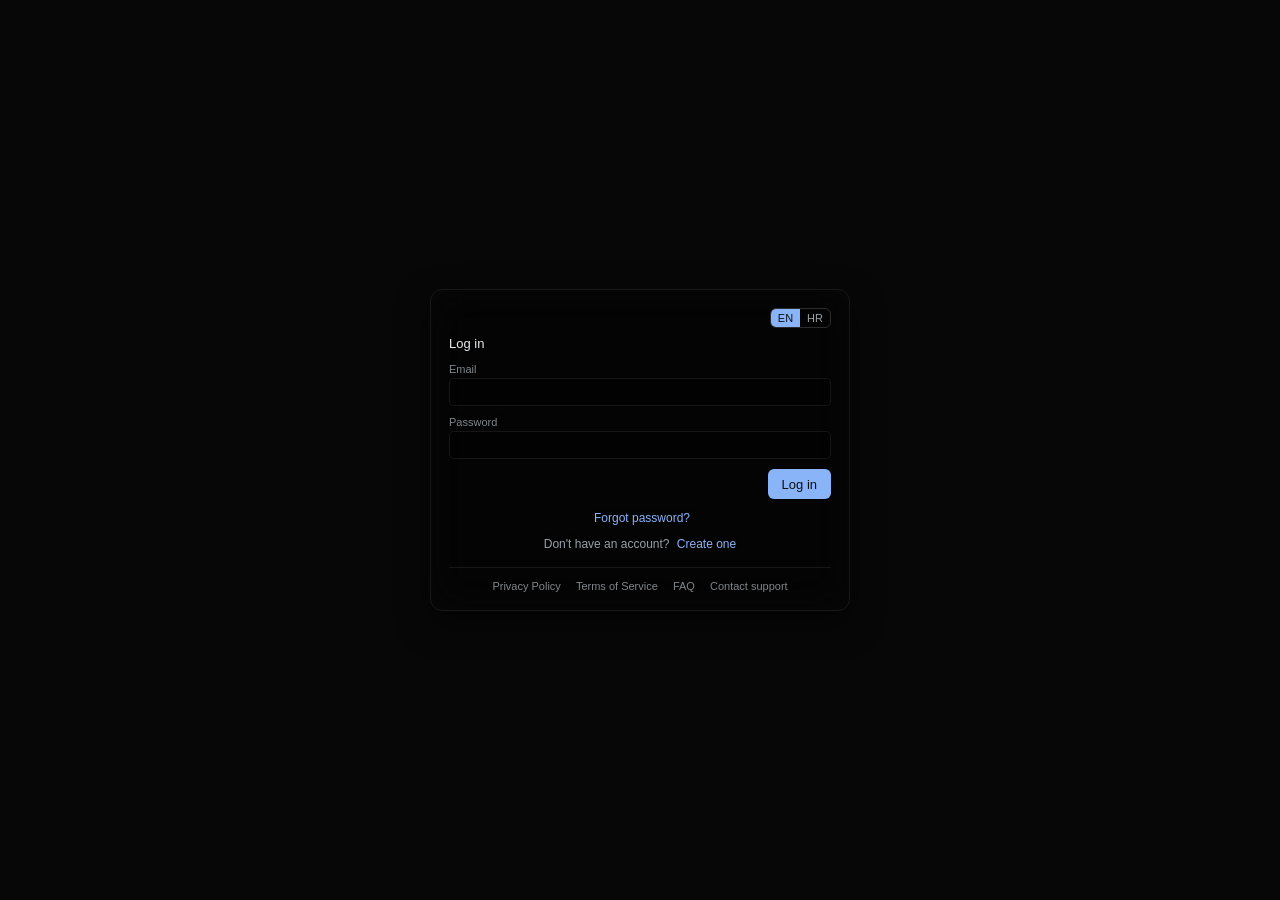
==== index.html @ 18c04871 "Client on the server-side task API: day-by-day list, action endpoints, time zones The list loads one" ====
<!DOCTYPE html>
<html>
<head>
<meta charset="utf-8">
<title>To-Do List</title>
<link rel="icon" href="favicon.ico" sizes="48x48">
<link rel="icon" href="favicon.svg" type="image/svg+xml">
<link rel="apple-touch-icon" href="apple-touch-icon.png">
<link rel="stylesheet" href="style.css">
</head>
<body>
  <!-- Referenced by .todo-context-menu/.user-menu-dropdown's backdrop-filter
       (style.css), chained with a small blur() there -- pure distortion here
       (feTurbulence + feDisplacementMap warps the backdrop like uneven
       glass) rather than uniformly smearing it, with just a touch of blur
       layered on top in CSS for a softer edge. -->
  <svg width="0" height="0" style="position: absolute">
    <filter id="glass-distort" x="-20%" y="-20%" width="140%" height="140%">
      <feTurbulence type="fractalNoise" baseFrequency="0.012 0.018" numOctaves="2" seed="4" result="noise" />
      <feDisplacementMap in="SourceGraphic" in2="noise" scale="12" xChannelSelector="R" yChannelSelector="G" />
    </filter>
  </svg>
  <!-- Firefox doesn't support an SVG filter (url(...)) as a backdrop-filter
       value at all -- it drops the whole backdrop-filter declaration as
       invalid, not just the url() part, which is why #glass-distort above
       silently does nothing in Firefox on .todo-context-menu/
       .user-menu-dropdown today (unnoticed there since their base tint is
       opaque enough on its own). .todo-item/.side-panel/.modal (style.css)
       can't rely on it at all -- each is fully transparent and needs the
       blur itself to hide scrolled-under content, not just an SVG
       distortion layered on an already-opaque tint -- so they use plain
       blur()/saturate()/brightness(), no url(), which both engines
       support. -->

  <div id="login-screen" class="modal-overlay hidden">
    <div class="modal login-modal">
      <div class="lang-toggle"><button type="button" data-lang="en">EN</button><button type="button" data-lang="hr">HR</button></div>
      <div class="modal-title" data-i18n="login.title">Log in</div>
      <div id="login-message" class="modal-message hidden"></div>
      <form id="login-form">
        <div class="modal-field">
          <label for="login-email" data-i18n="login.email">Email</label>
          <input id="login-email" class="modal-input" type="email" autocomplete="username">
        </div>
        <div class="modal-field">
          <label for="login-password" data-i18n="login.password">Password</label>
          <input id="login-password" class="modal-input" type="password" autocomplete="current-password">
        </div>
        <div class="modal-actions">
          <button type="submit" class="modal-ok" data-i18n="login.submit">Log in</button>
        </div>
        <div class="modal-link-row">
          <a href="#" id="forgot-password-link" class="modal-link" data-i18n="login.forgotLink">Forgot password?</a>
        </div>
        <div class="modal-link-row">
          <span data-i18n="login.noAccount">Don't have an account?</span>
          <a href="#" id="show-register-link" class="modal-link" data-i18n="login.registerLink">Create one</a>
        </div>
      </form>
      <div class="auth-legal-links">
        <a class="js-legal-link" href="privacy.html" target="_blank" rel="noopener" data-i18n="menu.privacyPolicy">Privacy Policy</a>
        <a class="js-legal-link" href="terms.html" target="_blank" rel="noopener" data-i18n="menu.termsOfService">Terms of Service</a>
        <a class="js-legal-link" href="faq.html" target="_blank" rel="noopener" data-i18n="menu.faq">FAQ</a>
        <a class="js-legal-link" href="support.html" target="_blank" rel="noopener" data-i18n="menu.support">Contact support</a>
      </div>
    </div>
  </div>

  <div id="register-screen" class="modal-overlay hidden">
    <div class="modal login-modal">
      <div class="lang-toggle"><button type="button" data-lang="en">EN</button><button type="button" data-lang="hr">HR</button></div>
      <div class="modal-title" data-i18n="register.title">Create account</div>
      <div id="register-message" class="modal-message hidden"></div>
      <form id="register-form">
        <div class="modal-field">
          <label for="register-email" data-i18n="login.email">Email</label>
          <input id="register-email" class="modal-input" type="email" autocomplete="username">
        </div>
        <div class="modal-field">
          <label for="register-password" data-i18n="login.password">Password</label>
          <input id="register-password" class="modal-input" type="password" autocomplete="new-password">
        </div>
        <div class="modal-field">
          <label for="register-password-confirm" data-i18n="register.confirmPassword">Confirm password</label>
          <input id="register-password-confirm" class="modal-input" type="password" autocomplete="new-password">
        </div>
        <div class="field-hint" data-i18n="register.passwordHint">At least 8 characters.</div>
        <div class="modal-actions">
          <button type="submit" class="modal-ok" data-i18n="register.submit">Create account</button>
        </div>
        <div class="modal-link-row">
          <span data-i18n="register.haveAccount">Already have an account?</span>
          <a href="#" id="show-login-link" class="modal-link" data-i18n="register.loginLink">Log in</a>
        </div>
      </form>
      <div class="auth-legal-links">
        <a class="js-legal-link" href="privacy.html" target="_blank" rel="noopener" data-i18n="menu.privacyPolicy">Privacy Policy</a>
        <a class="js-legal-link" href="terms.html" target="_blank" rel="noopener" data-i18n="menu.termsOfService">Terms of Service</a>
        <a class="js-legal-link" href="faq.html" target="_blank" rel="noopener" data-i18n="menu.faq">FAQ</a>
        <a class="js-legal-link" href="support.html" target="_blank" rel="noopener" data-i18n="menu.support">Contact support</a>
      </div>
      <div id="register-success" class="hidden">
        <div id="register-success-message" class="modal-message success"></div>
        <div class="modal-actions">
          <button type="button" id="register-success-back-btn" class="modal-ok" data-i18n="register.backToLogin">Back to log in</button>
        </div>
      </div>
    </div>
  </div>

  <main id="app-main" class="hidden">
    <div class="todo-column">
      <div class="app-header">
        <h1 id="app-title">To-Do List</h1>
        <div class="app-header-actions">
          <a id="app-header-subscribe-btn" class="app-header-subscribe-btn hidden" href="landing.html#pricing" data-i18n="subscribe.headerCta">Subscribe</a>
          <div class="user-menu">
            <button id="user-avatar-btn" class="user-avatar-btn" title="Account menu" data-i18n-title="avatar.accountMenu">
              <img id="user-avatar-img" class="user-avatar-img hidden" alt="">
              <span id="user-avatar-initials" class="user-avatar-initials"></span>
            </button>
            <div id="user-menu-dropdown" class="user-menu-dropdown hidden">
              <div id="user-menu-manage-tasks" class="menu-item" data-i18n="menu.manageTasks">Manage tasks&hellip;</div>
              <div id="user-menu-settings" class="menu-item" data-i18n="menu.settings">Settings&hellip;</div>
              <div class="menu-separator"></div>
              <a class="menu-item js-legal-link" href="privacy.html" target="_blank" rel="noopener" data-i18n="menu.privacyPolicy">Privacy Policy</a>
              <a class="menu-item js-legal-link" href="terms.html" target="_blank" rel="noopener" data-i18n="menu.termsOfService">Terms of Service</a>
              <a class="menu-item js-legal-link" href="faq.html" target="_blank" rel="noopener" data-i18n="menu.faq">FAQ</a>
              <a class="menu-item js-legal-link" href="support.html" target="_blank" rel="noopener" data-i18n="menu.support">Contact support</a>
              <div class="menu-separator"></div>
              <div id="user-menu-logout" class="menu-item" title="Log out (for testing the login screen)" data-i18n="menu.logout" data-i18n-title="menu.logoutTitle">Log out</div>
            </div>
          </div>
        </div>
      </div>

      <!-- Shown only while a task save has failed and is being retried --
           see saveTasks/renderSaveStatus in app.js. -->
      <div id="site-status-banner" class="save-status-banner site-status hidden" role="status">
        <span id="site-status-message" class="save-status-message"></span>
        <button id="site-status-reload" class="menu-btn-small hidden" data-i18n="siteStatus.reload">Reload</button>
      </div>
      <div id="save-status-banner" class="save-status-banner hidden" role="alert">
        <span id="save-status-message" class="save-status-message"></span>
        <button id="save-status-retry" class="menu-btn-small" data-i18n="saveStatus.retryNow">Retry now</button>
      </div>

      <div id="todo-section" class="todo-section hidden">
        <div class="todo-toolbar">
          <div id="todo-month-nav" class="todo-month-nav">
            <button type="button" id="todo-month-prev" class="todo-month-nav-btn" title="Previous month" data-i18n-title="month.prev"></button>
            <span id="todo-month-label" class="todo-month-label"></span>
            <button type="button" id="todo-month-next" class="todo-month-nav-btn" title="Next month" data-i18n-title="month.next"></button>
          </div>
          <div id="todo-view-toggle" class="todo-view-toggle">
            <div class="todo-view-toggle-thumb"></div>
            <button type="button" class="todo-view-toggle-opt" data-mode="pending" title="Pending &amp; overdue tasks this month" data-i18n-title="view.pending"></button>
            <button type="button" class="todo-view-toggle-opt" data-mode="next-recurrence" title="Next recurrence of every task" data-i18n-title="view.next"></button>
            <button type="button" class="todo-view-toggle-opt" data-mode="all" title="All tasks this month" data-i18n-title="view.all"></button>
          </div>
          <!-- Narrow screens only (see style.css) -- the side panel isn't
               shown by default there, so this is the only way to reach
               today's agenda without first selecting a task. -->
          <button type="button" id="agenda-toggle-btn" class="agenda-toggle-btn" title="Today's agenda" data-i18n-title="sidePanel.agendaHeading">
            <svg viewBox="0 0 24 24" width="14" height="14"><circle cx="12" cy="12" r="9" fill="none" stroke="currentColor" stroke-width="2"/><path d="M12 7v5l3.5 2" fill="none" stroke="currentColor" stroke-width="2" stroke-linecap="round"/></svg>
          </button>
        </div>
        <div id="todo-viewport">
          <div id="todo-list"></div>
        </div>
      </div>
    </div>

    <div class="side-panel">
      <div id="side-panel-empty" class="side-panel-empty">
        <!-- Narrow screens only (see style.css) -- opening the agenda there
             is an explicit action (agenda-toggle-btn above), so closing it
             needs to be one too, rather than relying on deselecting a task
             that was never selected to begin with. -->
        <button type="button" id="agenda-close-btn" class="modal-close-btn agenda-close-btn" title="Close" data-i18n-title="common.close">
          <svg viewBox="0 0 24 24" width="14" height="14"><path fill="currentColor" d="M5 5l14 14M19 5L5 19" stroke="currentColor" stroke-width="2" stroke-linecap="round"/></svg>
        </button>
        <div class="side-panel-section-heading" data-i18n="sidePanel.agendaHeading">Today's agenda</div>
        <div id="agenda-all-day" class="agenda-all-day"></div>
        <div id="agenda-empty" class="todo-manage-empty hidden" data-i18n="sidePanel.agendaEmpty">No tasks today.</div>
        <div id="agenda-timeline-wrap" class="agenda-timeline-wrap">
          <div id="agenda-timeline" class="agenda-timeline">
            <div id="agenda-tracks" class="agenda-tracks"></div>
          </div>
        </div>
      </div>
      <div id="side-panel-content" class="side-panel-content hidden">
        <div class="side-panel-header">
          <div class="side-panel-header-actions">
            <div id="side-panel-scope-toggle" class="side-panel-scope-toggle">
              <div class="side-panel-scope-toggle-thumb"></div>
              <button type="button" class="side-panel-scope-opt" data-scope="occurrence" title="Just this occurrence" data-i18n="sidePanel.occurrence" data-i18n-title="sidePanel.occurrenceTitle">Occurrence</button>
              <button type="button" class="side-panel-scope-opt" data-scope="task" title="This task, every occurrence" data-i18n="sidePanel.task" data-i18n-title="sidePanel.taskTitle">Task</button>
              <button type="button" class="side-panel-scope-opt" data-scope="series" title="Every task in this series" data-i18n="sidePanel.series" data-i18n-title="sidePanel.seriesTitle">Series</button>
            </div>
            <button id="side-panel-edit-toggle-btn" class="menu-btn-small"></button>
          </div>
          <!-- Deselects the task, bringing the agenda back (and, on narrow
               screens, closing the full-screen drawer this panel is there). -->
          <button type="button" id="side-panel-close-btn" class="side-panel-close-btn" title="Close" data-i18n-title="common.close">
            <svg viewBox="0 0 24 24" width="14" height="14"><path fill="currentColor" d="M5 5l14 14M19 5L5 19" stroke="currentColor" stroke-width="2" stroke-linecap="round"/></svg>
          </button>
        </div>
        <div id="side-panel-title" class="side-panel-title hidden"></div>
        <div id="side-panel-task-summaries" class="side-panel-task-summaries"></div>
        <div id="side-panel-occurrence-actions" class="side-panel-occurrence-actions hidden"></div>
        <textarea id="side-panel-comment-input" class="modal-input side-panel-comment-input" placeholder="Add a note about this task&hellip;" data-i18n-placeholder="sidePanel.commentPlaceholder"></textarea>
        <button id="side-panel-comment-add" class="menu-btn-small">Add note</button>
        <div class="side-panel-section-heading" data-i18n="sidePanel.notes">Notes</div>
        <div id="side-panel-comments" class="side-panel-comments"></div>
        <div class="side-panel-section-heading" data-i18n="sidePanel.activity">Activity</div>
        <div id="side-panel-log" class="side-panel-log"></div>
      </div>
    </div>
  </main>

  <div id="modal-overlay" class="modal-overlay hidden">
    <div class="modal">
      <div class="modal-title"></div>
      <div class="modal-fields"></div>
      <div class="modal-actions">
        <button class="modal-cancel">Cancel</button>
        <button class="modal-ok">OK</button>
      </div>
    </div>
  </div>

  <!-- window.alert()'s replacement, the same way #modal-overlay above
       already replaces window.prompt() -- a one-button, message-only modal
       for a notice the user just needs to acknowledge, not answer (see
       showInfoModal in app.js). No Cancel/close-X escape hatch beyond OK
       itself, same as a real alert() -- there's nothing to cancel out of. -->
  <div id="info-overlay" class="modal-overlay hidden">
    <div class="modal info-modal">
      <div id="info-modal-message" class="modal-message"></div>
      <div class="modal-actions">
        <button id="info-modal-ok" class="modal-ok" data-i18n="common.ok">OK</button>
      </div>
    </div>
  </div>

  <div id="import-progress-overlay" class="modal-overlay hidden">
    <div class="modal info-modal">
      <div class="modal-title" data-i18n="data.importTitle">Importing data</div>
      <div id="import-progress-message" class="modal-message"></div>
      <div class="import-progress-track"><div id="import-progress-bar" class="import-progress-bar"></div></div>
      <div class="modal-actions">
        <button id="import-progress-cancel" class="modal-cancel" data-i18n="common.cancel">Cancel</button>
      </div>
    </div>
  </div>

  <div id="todo-manage-overlay" class="modal-overlay hidden">
    <div class="modal todo-manage-modal">
      <button id="todo-manage-close" class="modal-close-btn" title="Close" data-i18n-title="common.close">
        <svg viewBox="0 0 24 24" width="14" height="14"><path fill="currentColor" d="M5 5l14 14M19 5L5 19" stroke="currentColor" stroke-width="2" stroke-linecap="round"/></svg>
      </button>
      <div class="modal-title" data-i18n="manage.title">To-do list</div>
      <div class="todo-manage-panes">
        <div class="todo-manage-left">
          <div id="todo-manage-months"></div>
          <div class="todo-manage-left-actions">
            <button id="todo-add-btn" class="menu-btn-small" data-i18n="todo.addTask">+ Add task</button>
            <button id="todo-all-stats-btn" class="menu-btn-small" data-i18n="manage.allStats">Stats (all tasks)</button>
          </div>
        </div>
        <div class="todo-manage-right">
          <div id="series-edit-empty" class="todo-manage-empty" data-i18n="manage.selectSeries">Select a series on the left to edit it.</div>
          <div id="series-edit-panel" class="hidden">
            <div class="series-edit-name-row">
              <input id="series-edit-name-input" class="modal-input" type="text" placeholder="Series name" data-i18n-placeholder="manage.seriesNamePlaceholder">
              <button id="series-edit-save-btn" class="menu-btn-small" data-i18n="common.save">Save</button>
              <span id="series-edit-save-confirm" class="series-edit-save-confirm" data-i18n="manage.saved">Saved</span>
            </div>
            <div id="series-edit-list"></div>
            <div class="series-edit-actions">
              <button id="series-edit-add-new-btn" class="menu-btn-small" data-i18n="manage.addNewTask">+ Add new task</button>
              <button id="series-stats-btn" class="menu-btn-small" data-i18n="manage.seriesStats">Series stats</button>
            </div>
          </div>
        </div>
      </div>
    </div>
  </div>

  <div id="task-stats-overlay" class="modal-overlay hidden">
    <div class="modal task-stats-modal">
      <button id="task-stats-close" class="modal-close-btn" title="Close" data-i18n-title="common.close">
        <svg viewBox="0 0 24 24" width="14" height="14"><path fill="currentColor" d="M5 5l14 14M19 5L5 19" stroke="currentColor" stroke-width="2" stroke-linecap="round"/></svg>
      </button>
      <div class="modal-title" id="task-stats-title"></div>
      <div id="task-stats-body"></div>
    </div>
  </div>

  <!-- Month-grid date picker -- see showDatePickerModal in app.js. -->
  <div id="date-picker-overlay" class="modal-overlay hidden">
    <div class="modal date-picker-modal">
      <div class="modal-title" id="date-picker-title"></div>
      <div id="date-picker-hint" class="date-picker-hint"></div>
      <div class="date-picker-nav">
        <button id="date-picker-prev" class="date-picker-nav-btn" title="Previous month" data-i18n-title="datePicker.prevMonth">&#8249;</button>
        <span id="date-picker-month" class="date-picker-month"></span>
        <button id="date-picker-next" class="date-picker-nav-btn" title="Next month" data-i18n-title="datePicker.nextMonth">&#8250;</button>
      </div>
      <div id="date-picker-grid" class="date-picker-grid"></div>
      <div id="date-picker-summary" class="date-picker-summary"></div>
      <div class="modal-actions">
        <button id="date-picker-cancel" class="modal-cancel" data-i18n="common.cancel">Cancel</button>
        <button id="date-picker-ok" class="modal-ok" data-i18n="common.ok">OK</button>
      </div>
    </div>
  </div>

  <div id="settings-overlay" class="modal-overlay hidden">
    <div class="modal settings-modal">
      <button id="settings-close" class="modal-close-btn" title="Close" data-i18n-title="common.close">
        <svg viewBox="0 0 24 24" width="14" height="14"><path fill="currentColor" d="M5 5l14 14M19 5L5 19" stroke="currentColor" stroke-width="2" stroke-linecap="round"/></svg>
      </button>
      <div class="modal-title" data-i18n="settings.title">Settings</div>
      <div class="modal-field">
        <label for="settings-nickname-input" data-i18n="settings.nickname">Nickname</label>
        <input id="settings-nickname-input" class="modal-input" type="text" placeholder="e.g. Nikola" data-i18n-placeholder="settings.nicknamePlaceholder">
      </div>
      <!-- Toggles apply (and save) immediately, unlike the fields that wait
           for Save -- see initSettingsToggle in app.js. -->
      <div class="modal-field">
        <label data-i18n="settings.timeFormat">Time format</label>
        <div id="settings-time-format-toggle" class="settings-toggle">
          <button type="button" data-value="24" data-i18n="settings.timeFormat24">24-hour (e.g. 18:00)</button>
          <button type="button" data-value="12" data-i18n="settings.timeFormat12">12-hour (e.g. 6:00 PM)</button>
        </div>
      </div>
      <div class="modal-field">
        <label data-i18n="settings.weekStart">First day of the week</label>
        <div id="settings-week-start-toggle" class="settings-toggle">
          <button type="button" data-value="1" data-i18n="settings.weekStartMonday">Monday</button>
          <button type="button" data-value="0" data-i18n="settings.weekStartSunday">Sunday</button>
        </div>
      </div>
      <div class="modal-field">
        <label for="settings-language-select" data-i18n="settings.language">Language</label>
        <select id="settings-language-select" class="modal-input">
          <option value="en" data-i18n="settings.languageEnglish">English</option>
          <option value="hr" data-i18n="settings.languageCroatian">Hrvatski (Croatian)</option>
        </select>
      </div>
      <div class="modal-field">
        <label data-i18n="settings.theme">Theme</label>
        <div id="settings-theme-toggle" class="settings-toggle">
          <button type="button" data-value="dark" data-i18n="settings.themeDark">Dark</button>
          <button type="button" data-value="light" data-i18n="settings.themeLight">Light</button>
        </div>
      </div>
      <div class="modal-field">
        <label data-i18n="settings.avatar">Avatar</label>
        <div class="settings-avatar-row">
          <div class="user-avatar-btn settings-avatar-preview">
            <img id="settings-avatar-preview-img" class="user-avatar-img hidden" alt="">
            <span id="settings-avatar-preview-initials" class="user-avatar-initials"></span>
          </div>
          <button id="settings-avatar-upload-btn" type="button" class="menu-btn-small" data-i18n="settings.uploadImage">Upload image&hellip;</button>
          <button id="settings-avatar-remove-btn" type="button" class="menu-btn-small" data-i18n="common.remove">Remove</button>
          <input id="settings-avatar-file-input" type="file" accept="image/*" class="hidden">
        </div>
      </div>
      <div class="modal-field">
        <label data-i18n="settings.background">Background</label>
        <div class="settings-avatar-row">
          <div id="settings-background-preview" class="settings-background-preview"></div>
          <button id="settings-change-background-btn" type="button" class="menu-btn-small" data-i18n="settings.changeBackground">Change background&hellip;</button>
          <button id="settings-remove-background-btn" type="button" class="menu-btn-small" data-i18n="common.remove">Remove</button>
        </div>
      </div>
      <div class="modal-field">
        <label data-i18n="settings.subscription">Subscription</label>
        <div class="settings-subscription-row">
          <span id="settings-subscription-status"></span>
          <button id="settings-subscribe-btn" type="button" class="menu-btn-small" data-i18n="subscribe.cta">Start free trial&hellip;</button>
          <button id="settings-manage-billing-btn" type="button" class="menu-btn-small hidden" data-i18n="settings.manageBilling">Manage billing&hellip;</button>
          <button id="settings-cancel-subscription-btn" type="button" class="menu-btn-small hidden" data-i18n="settings.cancelSubscription">Cancel subscription</button>
          <button id="settings-resume-subscription-btn" type="button" class="menu-btn-small hidden" data-i18n="settings.resumeSubscription">Resume subscription</button>
        </div>
        <div id="settings-scheduled-deletion-notice" class="settings-scheduled-deletion-notice hidden">
          <span data-i18n="settings.scheduledDeletionNotice">This account will be deleted upon subscription expiration.</span>
          <button id="settings-cancel-scheduled-deletion-btn" type="button" class="menu-btn-small" data-i18n="settings.cancelScheduledDeletion">Cancel scheduled deletion</button>
        </div>
      </div>
      <div class="modal-field">
        <label data-i18n="settings.email">Login email</label>
        <div class="settings-avatar-row">
          <span id="settings-email" class="settings-email"></span>
          <button id="settings-change-email-btn" type="button" class="menu-btn-small" data-i18n="settings.changeEmail">Change email&hellip;</button>
        </div>
        <div id="settings-pending-email" class="field-hint hidden"></div>
      </div>
      <div class="modal-field">
        <label data-i18n="settings.password">Password</label>
        <div class="settings-avatar-row">
          <button id="settings-change-password-btn" type="button" class="menu-btn-small" data-i18n="settings.changePassword">Change password&hellip;</button>
        </div>
      </div>
      <div class="modal-field">
        <label data-i18n="settings.data">Data</label>
        <div class="settings-avatar-row">
          <button id="settings-download-data-btn" type="button" class="menu-btn-small" data-i18n="settings.downloadData">Download my data&hellip;</button>
          <button id="settings-import-data-btn" type="button" class="menu-btn-small" data-i18n="settings.importData">Import data&hellip;</button>
          <input id="settings-import-data-file-input" type="file" accept="application/json" class="hidden">
        </div>
      </div>
      <div class="modal-field settings-danger-zone">
        <label data-i18n="settings.dangerZone">Danger zone</label>
        <button id="settings-delete-account-btn" type="button" class="menu-btn-small menu-btn-danger" data-i18n="settings.deleteAccount">Delete account&hellip;</button>
      </div>
      <div class="modal-actions">
        <button id="settings-cancel" class="modal-cancel" data-i18n="common.cancel">Cancel</button>
        <button id="settings-save" class="modal-ok" data-i18n="common.save">Save</button>
      </div>
    </div>
  </div>

  <!-- Its own modal, on top of Settings, rather than inline fields there --
       matching #background-overlay below: needs its own validation/error
       state (wrong current password, mismatch, too short) independent of
       whatever else is staged in the Settings form, and unlike every other
       Settings field this doesn't save as part of Settings' own "Save"
       (see settingsChangePasswordBtn/changePasswordFormEl in app.js). -->
  <div id="change-password-overlay" class="modal-overlay hidden">
    <div class="modal change-password-modal">
      <button id="change-password-close" class="modal-close-btn" title="Close" data-i18n-title="common.close">
        <svg viewBox="0 0 24 24" width="14" height="14"><path fill="currentColor" d="M5 5l14 14M19 5L5 19" stroke="currentColor" stroke-width="2" stroke-linecap="round"/></svg>
      </button>
      <div class="modal-title" data-i18n="changePassword.title">Change password</div>
      <div id="change-password-message" class="modal-message hidden"></div>
      <form id="change-password-form">
        <div class="modal-field">
          <label for="change-password-current" data-i18n="changePassword.current">Current password</label>
          <input id="change-password-current" class="modal-input" type="password" autocomplete="current-password">
        </div>
        <div class="modal-field">
          <label for="change-password-new" data-i18n="changePassword.new">New password</label>
          <input id="change-password-new" class="modal-input" type="password" autocomplete="new-password">
        </div>
        <div class="modal-field">
          <label for="change-password-confirm" data-i18n="changePassword.confirm">Confirm new password</label>
          <input id="change-password-confirm" class="modal-input" type="password" autocomplete="new-password">
        </div>
        <div class="field-hint" data-i18n="register.passwordHint">At least 8 characters.</div>
        <div class="modal-actions">
          <button type="button" id="change-password-cancel" class="modal-cancel" data-i18n="common.cancel">Cancel</button>
          <button type="submit" class="modal-ok" data-i18n="changePassword.submit">Change password</button>
        </div>
      </form>
    </div>
  </div>

  <div id="delete-account-overlay" class="modal-overlay hidden">
    <div class="modal delete-account-modal">
      <button id="delete-account-close" class="modal-close-btn" title="Close" data-i18n-title="common.close">
        <svg viewBox="0 0 24 24" width="14" height="14"><path fill="currentColor" d="M5 5l14 14M19 5L5 19" stroke="currentColor" stroke-width="2" stroke-linecap="round"/></svg>
      </button>
      <div class="modal-title" data-i18n="deleteAccount.title">Delete account</div>
      <div class="modal-message error" data-i18n="deleteAccount.warning">This permanently deletes your account and every task, note, and setting tied to it -- immediately, with no way to undo it.</div>
      <div id="delete-account-subscriber-notice" class="modal-message error hidden" data-i18n="deleteAccount.subscriberNotice">You have an active Pro subscription. Deleting immediately forfeits the rest of your paid period with no refund, and cuts off access right away. You can instead schedule deletion for when your subscription ends -- it'll be cancelled now, but you'll keep full access until then.</div>
      <button id="delete-account-download-btn" type="button" class="menu-btn-small" data-i18n="settings.downloadData">Download my data&hellip;</button>
      <div class="modal-actions">
        <button id="delete-account-cancel" class="modal-cancel" data-i18n="common.cancel">Cancel</button>
        <button id="delete-account-schedule" class="modal-secondary hidden"></button>
        <button id="delete-account-confirm" class="modal-delete confirm" data-i18n="deleteAccount.confirm">Delete my account permanently</button>
      </div>
    </div>
  </div>

  <div id="subscribe-overlay" class="modal-overlay hidden">
    <div class="modal subscribe-modal">
      <button id="subscribe-close" class="modal-close-btn" title="Close" data-i18n-title="common.close">
        <svg viewBox="0 0 24 24" width="14" height="14"><path fill="currentColor" d="M5 5l14 14M19 5L5 19" stroke="currentColor" stroke-width="2" stroke-linecap="round"/></svg>
      </button>
      <div class="modal-title" data-i18n="subscribe.title">Upgrade to A-To-Do Pro</div>
      <div id="subscribe-reason" class="modal-message subscribe-reason"></div>
      <ul class="subscribe-benefits">
        <li data-i18n="subscribe.benefitTasks">Unlimited tasks, recurring or not</li>
        <li data-i18n="subscribe.benefitNotes">Unlimited notes on every task</li>
        <li data-i18n="subscribe.benefitAds">No more subscription reminders cluttering your list</li>
      </ul>
      <div id="subscribe-price-hint" class="field-hint" data-i18n-html="subscribe.priceHint"></div>
      <div class="modal-actions">
        <button id="subscribe-cancel" class="modal-cancel" data-i18n="subscribe.maybeLater">Maybe later</button>
        <button id="subscribe-start-trial" class="modal-ok" data-i18n="subscribe.cta">Start free trial&hellip;</button>
      </div>
    </div>
  </div>

  <div id="background-overlay" class="modal-overlay hidden">
    <div class="modal background-modal">
      <button id="background-close" class="modal-close-btn" title="Close" data-i18n-title="common.close">
        <svg viewBox="0 0 24 24" width="14" height="14"><path fill="currentColor" d="M5 5l14 14M19 5L5 19" stroke="currentColor" stroke-width="2" stroke-linecap="round"/></svg>
      </button>
      <div class="modal-title" data-i18n="background.title">Change background</div>

      <div id="background-key-setup" class="modal-field hidden">
        <label for="background-key-input" data-i18n="background.accessKeyLabel">Unsplash Access Key</label>
        <input id="background-key-input" class="modal-input" type="text" placeholder="Paste your Unsplash API Access Key" data-i18n-placeholder="background.accessKeyPlaceholder">
        <div class="field-hint" data-i18n-html="background.hint">
          Backgrounds are pulled from <a href="https://unsplash.com/developers" target="_blank" rel="noopener">Unsplash's free developer API</a>.
          Create a free app there and paste its Access Key here &mdash; it's saved only on this device, separately from your task data.
        </div>
        <div class="modal-actions">
          <button id="background-key-save-btn" type="button" class="modal-ok" data-i18n="background.saveKey">Save key</button>
        </div>
      </div>

      <div id="background-browser" class="hidden">
        <div class="background-search-row">
          <input id="background-search-input" class="modal-input" type="text" placeholder="Search Unsplash, e.g. mountains, minimal, ocean" data-i18n-placeholder="background.searchPlaceholder">
          <button id="background-search-btn" type="button" class="menu-btn-small" data-i18n="background.search">Search</button>
        </div>
        <div id="background-picker-status" class="field-hint"></div>
        <div id="background-picker-grid" class="background-picker-grid"></div>
      </div>
    </div>
  </div>

  <div id="background-credit" class="background-credit hidden">
    <span data-i18n="background.creditBy">Photo by</span> <a id="background-credit-photographer" target="_blank" rel="noopener"></a>
    <span data-i18n="background.creditOn">on</span>
    <a id="background-credit-unsplash" href="https://unsplash.com/?utm_source=advanced-todo&amp;utm_medium=referral" target="_blank" rel="noopener" data-i18n="background.creditUnsplashName">Unsplash</a>
  </div>

  <!-- Optional and gitignored -- see config.example.js. Sets window.APP_CONFIG
       (currently just an app-wide Unsplash Access Key); app.js falls back
       gracefully if this 404s, so it's fine to open index.html directly
       without ever creating one. -->
  <script src="config.js"></script>
  <script src="version.js"></script>
  <script src="sharedInputBehavior.js"></script>
  <script src="dates.js"></script>
  <script src="auth.js"></script>
  <script src="anchor-prices.js"></script>
  <script src="app.js"></script>
</body>
</html>
---- style.css ----
* { box-sizing: border-box; }
/* Theme system -- dark (default) and light, each with two further looks
   depending on whether Settings' background photo (app.js's applyBackground,
   toggling body.has-background) is set: see the .todo-item state-matrix
   blocks near the end of this file for how that second axis is handled
   (background-color vs backdrop-filter brightness). This :root block only
   covers the foundational colors reused across many unrelated selectors
   (text/borders/accent/glass-menu tones) -- the values were previously
   scattered as identical literal hex/rgba() strings dozens of times each;
   collecting them here means overriding one block is enough for every
   consumer instead of duplicating the whole file. Box-shadow darkening
   (elevation, not text/glass legibility) is deliberately left as literal
   black rgba() everywhere -- a dark shadow under a card reads correctly on
   either a dark or a light page, so it doesn't need a themed variable. */
:root {
  --page-bg: #131314;
  --text-primary: #e8eaed;
  --text-heading: #fff;
  --text-label: #9aa0a6;
  --text-muted: #80868b;
  --accent: #8ab4f8;
  --accent-hover: #aecbfa;
  --accent-on: #0b0f14; /* text/icon color drawn on top of an --accent fill */
  --danger: #f28b82;
  --success: #81c995;
  --passive: #bcaaa4;
  --border-hairline: rgba(255, 255, 255, 0.08);
  --hover-tint: rgba(255, 255, 255, 0.06);
  --scrollbar-thumb: rgba(255, 255, 255, 0.18);
  --scrollbar-thumb-hover: rgba(255, 255, 255, 0.32);
  --glass-menu-bg: rgba(32, 33, 36, 0.7); /* .user-menu-dropdown/.todo-context-menu's opaque-ish glass base */
  --glass-pill-bg: rgba(24, 26, 28, 0.9); /* small opaque pill buttons (view toggle, month nav, ...) */
  --solid-surface: #202124; /* a fully opaque surface color, for native UI (e.g. <option>) that can't use this app's translucent rgba() surfaces */
  --input-bg: rgba(0, 0, 0, 0.35); /* a recessed field against the modal's own glass -- dark theme darkens further, light theme (below) lightens instead */
  /* Keeps text legible over an arbitrary photo background regardless of
     theme -- dark theme's near-white text gets a dark halo, light theme's
     near-black text gets a light one instead. See .todo-item-text and every
     other selector that reuses this same comment. */
  --glass-text-shadow: 2px -2px 3px black;
  color-scheme: dark;
}
:root[data-theme="light"] {
  --page-bg: #f1f3f4;
  --text-primary: #202124;
  --text-heading: #202124;
  --text-label: #5f6368;
  --text-muted: #70757a;
  --accent: #1a73e8;
  --accent-hover: #4285f4;
  --accent-on: #fff;
  --danger: #d93025;
  --success: #188038;
  --passive: #8d6e63; /* the dark theme's taupe (#bcaaa4) is too light to read against a light page */
  --border-hairline: rgba(0, 0, 0, 0.12);
  --hover-tint: rgba(0, 0, 0, 0.05);
  --scrollbar-thumb: rgba(0, 0, 0, 0.18);
  --scrollbar-thumb-hover: rgba(0, 0, 0, 0.32);
  --glass-menu-bg: rgba(255, 255, 255, 0.75);
  --glass-pill-bg: rgba(255, 255, 255, 0.9);
  --glass-text-shadow: 2px -2px 3px rgba(255, 255, 255, 0.9);
  --solid-surface: #fff;
  --input-bg: rgba(255, 255, 255, 0.6);
  color-scheme: light;
}
/* !important is deliberate here: this is a plain "unconditionally hide"
   utility applied alongside plenty of other classes that set their own
   `display` (.modal-overlay, .side-panel-content, ...) -- without it,
   source order or a same-specificity component rule elsewhere in this file
   could silently win and leave the element visible. */
.hidden { display: none !important; }
html, body {
  margin: 0;
  /* Tells Chromium/Firefox to render native controls we don't fully style
     ourselves (a <select>'s dropdown popup, date/time picker widgets) to
     match the current theme instead of always defaulting to the OS's own
     light theme -- the closed <select> box itself is already styled via
     .modal-input, but the open dropdown list is native UI outside CSS's
     reach otherwise. Already set on :root/:root[data-theme="light"] above
     (html *is* :root) and inherited by body, so nothing further is needed
     here.
     Exactly the viewport height (not min-height) so the page itself never
     scrolls -- the to-do list is sized to fit within it, and any overflow
     scrolls internally via its own up/down buttons instead of growing the
     page. */
  height: 100%;
  overflow: hidden;
  font-family: -apple-system, "Segoe UI", Roboto, Arial, sans-serif;
  color: var(--text-primary);
  background: var(--page-bg);
}
body {
  display: flex;
  flex-direction: column;
  /* Only takes effect once app.js's applyBackground() sets an inline
     background-image (the user's chosen Unsplash photo) -- harmless no-ops
     otherwise, since #131314 above has no image to size/position. */
  background-size: cover;
  background-position: center;
  background-repeat: no-repeat;
}

main {
  /* Spans the full viewport width (no max-width cap) so the 75%/25% split
     below is against the actual screen, not just a centered content column
     within it. */
  width: 100%;
  padding: 32px 24px;
  gap: 24px;
  /* Fills whatever height body's flex column leaves it (the full viewport);
     min-height: 0 lets that shrink below its content's natural height
     instead of forcing the (overflow: hidden) ancestors to grow past the
     viewport -- .todo-section below is the one child that actually absorbs
     the leftover space via flex: 1. */
  flex: 1;
  min-height: 0;
  display: flex;
  flex-direction: row;
}

/* The to-do list itself, on the left -- .side-panel below is the other
   25%, showing notes/activity for whichever task was last interacted
   with. */
.todo-column {
  flex: 0 0 75%;
  min-width: 0;
  min-height: 0;
  display: flex;
  flex-direction: column;
}

.side-panel {
  flex: 0 0 25%;
  min-width: 0;
  min-height: 0;
  display: flex;
  flex-direction: column;
  padding: 10px 12px;
  border-radius: 12px;
  /* Same transparent-background-plus-backdrop-filter technique .todo-item
     settled on (see its own comment) after testing showed it read better
     than an actual opaque background color across both plain and busy
     photo backgrounds (see applyBackground in app.js) -- just tuned darker
     (lower brightness%) since this panel doesn't need to read as a small
     card among siblings the way each task row does, and blurred far more
     (this panel is wide enough that a low blur radius left scrolled-under
     text behind it still partly legible, unlike a single narrow row).
     No url(#glass-distort) here either, for the same reason -- see its own
     comment in index.html. */
  background: rgba(0, 0, 0, 0);
  backdrop-filter: blur(20px) saturate(140%) brightness(55%);
  -webkit-backdrop-filter: blur(20px) saturate(140%) brightness(55%);
  border: 1px solid var(--border-hairline);
  box-shadow: 0 4px 12px rgba(0, 0, 0, 0.25);
  /* Same text-shadow as .todo-item-text -- see its own comment. */
  text-shadow: var(--glass-text-shadow);
}
/* Light theme flips the brightness direction on every glass panel below
   (this one, .todo-day-header, .modal) the same way the .todo-item matrix
   does: dark theme darkens whatever's behind the blur into a dark slab
   (brightness < 100%), light theme lightens it into a light slab instead
   (brightness > 100%) so the panel still reads as a legible surface either
   way. blur()/saturate() carry over unchanged -- only brightness flips. */
:root[data-theme="light"] .side-panel {
  backdrop-filter: blur(20px) saturate(140%) brightness(145%);
  -webkit-backdrop-filter: blur(20px) saturate(140%) brightness(145%);
}

/* Today's agenda -- shown instead of the plain "click a task" hint this used
   to be, so the space isn't just sitting empty (see renderTodayAgenda,
   app.js). Same flex-column shape as .side-panel-content, just with its own
   children instead. */
.side-panel-empty {
  position: relative; /* positioning context for #agenda-close-btn (narrow screens only) */
  display: flex;
  flex-direction: column;
  flex: 1;
  min-height: 0;
}

/* Hidden except on narrow screens (see the max-width: 1000px query below),
   where the side panel itself is a toggleable drawer rather than a
   permanent column -- these are its only open/close controls there.
   .modal-close-btn.agenda-close-btn (not just .agenda-close-btn) so this
   wins on specificity over .modal-close-btn's own display: flex, regardless
   of which happens to come first in the file. */
.agenda-toggle-btn,
.modal-close-btn.agenda-close-btn {
  display: none;
}

.agenda-all-day {
  display: flex;
  flex-wrap: wrap;
  gap: 4px;
  margin-bottom: 6px;
}
/* No margin at all when there's nothing to show today -- an empty flex
   container still collapses to 0 height on its own, but the margin-bottom
   above wouldn't, leaving a stray gap above the timeline. */
.agenda-all-day:empty { display: none; }

.agenda-all-day-pill {
  padding: 3px 8px;
  border-radius: 999px;
  font-size: 11px;
  font-weight: 600;
  color: #202124;
  max-width: 100%;
  overflow: hidden;
  text-overflow: ellipsis;
  white-space: nowrap;
  text-shadow: none;
}

.agenda-timeline-wrap {
  flex: 1;
  min-height: 0;
  overflow-y: auto;
  scrollbar-width: thin; /* Firefox */
  scrollbar-color: var(--scrollbar-thumb) transparent;
}
.agenda-timeline-wrap::-webkit-scrollbar { width: 6px; } /* Chromium */
.agenda-timeline-wrap::-webkit-scrollbar-track { background: transparent; }
.agenda-timeline-wrap::-webkit-scrollbar-thumb {
  background: var(--scrollbar-thumb);
  border-radius: 3px;
}
.agenda-timeline-wrap::-webkit-scrollbar-thumb:hover { background: var(--scrollbar-thumb-hover); }

/* Height set per hour (see AGENDA_HOUR_HEIGHT, app.js) -- 24 hours' worth,
   so every block/band/hour-line inside can position itself with a plain
   top/height in px rather than juggling percentages of a variable-height
   container. */
.agenda-timeline {
  position: relative;
  height: 1056px;
}

.agenda-hour-line {
  position: absolute;
  left: 0;
  right: 0;
  border-top: 1px solid var(--border-hairline);
}
/* Fixed-width gutter at the line's own left edge, reserved for the hour
   label -- .agenda-tracks below starts right after it, so a band/block can
   never render on top of the label the way it did when both started at the
   same left:0. */
.agenda-hour-label {
  position: absolute;
  left: 0;
  top: -6px;
  width: 30px;
  text-align: right;
  padding-right: 4px;
  font-size: 9px;
  color: var(--text-muted);
}

/* Everything actually representing a task (bands/blocks) lives in here, not
   directly in .agenda-timeline -- inset from the left by the hour label's
   own gutter (see .agenda-hour-label) so labels stay legible instead of
   getting painted over. Blocks/bands position themselves with plain 0-100%
   left/width against this box, same as if it were the full timeline. */
.agenda-tracks {
  position: absolute;
  top: 0;
  left: 34px;
  right: 0;
  bottom: 0;
}

/* Covers from the top of the timeline (midnight) down to the task's own due
   time -- unlike .agenda-block below, this never has a fixed duration of
   its own, so it's just a low-alpha tint rather than a solid-enough-to-read
   fill, with its label floating on top instead of inside a card. Sits
   behind .agenda-block (painted first, see renderTodayAgenda) so a passive
   task's own cover never obscures another task's real block. */
.agenda-passive-band {
  position: absolute;
  left: 0;
  right: 0;
  top: 0;
  padding: 2px 4px;
  pointer-events: none;
  overflow: hidden;
}
.agenda-passive-band-label {
  font-size: 10px;
  font-weight: 600;
  white-space: nowrap;
  /* The band itself stays click-through (see above), but its label takes
     right-clicks, for the same context menu as a to-do row. */
  pointer-events: auto;
}

.agenda-block {
  position: absolute;
  min-height: 16px;
  border-radius: 6px;
  padding: 2px 6px;
  overflow: hidden;
  /* Override .side-panel's text-shadow property. */
  text-shadow: none;
}
/* Only a block whose task can actually be edited gets drag-to-reschedule
   (see buildTodayAgendaItems' own draggable/attachAgendaBlockDrag) -- an
   un-draggable one keeps the plain default cursor rather than promising an
   interaction it'll silently ignore. */
.agenda-block.draggable { cursor: grab; }
.agenda-block.dragging {
  cursor: grabbing;
  z-index: 2;
  box-shadow: 0 2px 10px rgba(0, 0, 0, 0.5);
}
.agenda-block-name {
  font-size: 11px;
  font-weight: 600;
  color: #202124;
  white-space: nowrap;
  overflow: hidden;
  text-overflow: ellipsis;
}
.agenda-block-time {
  font-size: 10px;
  color: #202124;
  opacity: 0.75;
  white-space: nowrap;
  overflow: hidden;
  text-overflow: ellipsis;
}

/* A completed occurrence stays on the agenda (it still took up that time)
   but recedes: faded, with its name crossed out like in the to-do list.
   Opacity on the whole element rather than a lower background alpha, so the
   name/time text fades along with the fill. */
.agenda-all-day-pill.completed,
.agenda-block.completed {
  opacity: 0.45;
}
.agenda-all-day-pill.completed,
.agenda-block.completed .agenda-block-name {
  text-decoration: line-through;
}

.side-panel-content {
  display: flex;
  flex-direction: column;
  flex: 1;
  min-height: 0;
}

.side-panel-header {
  display: flex;
  align-items: center;
  justify-content: space-between;
  gap: 8px;
  margin-bottom: 10px;
}

.side-panel-header-actions {
  display: flex;
  flex: none;
  align-items: center;
  gap: 6px;
}

#side-panel-edit-toggle-btn.active {
  background: var(--accent);
  color: var(--accent-on);
}

/* Same sliding-thumb pill as .todo-view-toggle, but its three options
   (Occurrence/Task/Series) are text labels of very different widths rather
   than same-size icons, so they can't just be divided into equal thirds --
   see updateSidePanelScopeThumb in app.js, which sizes/positions the thumb
   off each button's own actual rendered box instead. */
.side-panel-scope-toggle {
  position: relative;
  display: flex;
  flex: none;
  padding: 3px;
  border-radius: 999px;
  background: var(--hover-tint);
  border: 1px solid var(--border-hairline);
}
.side-panel-scope-toggle-thumb {
  position: absolute;
  top: 3px;
  bottom: 3px;
  border-radius: 999px;
  background: rgba(138, 180, 248, 0.28);
  border: 1px solid rgba(138, 180, 248, 0.55);
  transition: left 0.2s ease, width 0.2s ease;
  z-index: 0;
  pointer-events: none;
}
.side-panel-scope-opt {
  position: relative;
  z-index: 1;
  flex: none;
  padding: 0 8px;
  height: 22px;
  border: none;
  border-radius: 999px;
  background: transparent;
  color: var(--text-label);
  font-size: 11px;
  white-space: nowrap;
  cursor: pointer;
  transition: color 0.15s;
}
.side-panel-scope-opt:hover { color: var(--text-primary); }
.side-panel-scope-opt.active { color: var(--text-primary); }

.side-panel-title {
  margin-bottom: 8px;
  font-size: 15px;
  font-weight: 600;
  color: var(--text-heading);
  min-width: 0;
  overflow: hidden;
  text-overflow: ellipsis;
  white-space: nowrap;
}

/* One block per task record in the current task/series scope (see
   sidePanelRecords) -- each its own name/description/details, since a
   split or merged series can have fragments/members that differ on any of
   those. */
.side-panel-task-summaries {
  max-height: 160px;
  overflow-y: auto;
  margin-bottom: 10px;
  scrollbar-width: thin; /* Firefox */
  scrollbar-color: var(--scrollbar-thumb) transparent;
}
.side-panel-task-summaries::-webkit-scrollbar { width: 6px; } /* Chromium */
.side-panel-task-summaries::-webkit-scrollbar-track { background: transparent; }
.side-panel-task-summaries::-webkit-scrollbar-thumb {
  background: var(--scrollbar-thumb);
  border-radius: 3px;
}
.side-panel-task-summaries::-webkit-scrollbar-thumb:hover { background: var(--scrollbar-thumb-hover); }
.side-panel-task-summary {
  padding: 4px 0;
}
.side-panel-task-summary + .side-panel-task-summary {
  border-top: 1px solid var(--hover-tint);
}
.side-panel-task-summary-name {
  font-size: 13px;
  font-weight: 600;
  color: var(--text-heading);
}
.side-panel-task-summary-desc,
.side-panel-task-summary-details {
  font-size: 12px;
  color: var(--text-label);
  white-space: pre-wrap;
  margin-top: 2px;
}

.side-panel-comment-input {
  height: 64px;
  padding: 8px;
  resize: vertical;
  font-family: inherit;
  margin-bottom: 6px;
  flex: none;
}

.side-panel-section-heading {
  flex: none;
  font-size: 11px;
  font-weight: 500;
  text-transform: uppercase;
  letter-spacing: 0.02em;
  color: var(--text-label);
  margin: 14px 0 6px;
}
.side-panel-section-heading:first-of-type {
  margin-top: 4px;
}

.side-panel-comments,
.side-panel-log {
  flex: 1;
  min-height: 0;
  overflow-y: auto;
  scrollbar-width: thin; /* Firefox */
  scrollbar-color: var(--scrollbar-thumb) transparent;
}
.side-panel-comments::-webkit-scrollbar, .side-panel-log::-webkit-scrollbar { width: 6px; } /* Chromium */
.side-panel-comments::-webkit-scrollbar-track, .side-panel-log::-webkit-scrollbar-track { background: transparent; }
.side-panel-comments::-webkit-scrollbar-thumb, .side-panel-log::-webkit-scrollbar-thumb {
  background: var(--scrollbar-thumb);
  border-radius: 3px;
}
.side-panel-comments::-webkit-scrollbar-thumb:hover, .side-panel-log::-webkit-scrollbar-thumb:hover {
  background: var(--scrollbar-thumb-hover);
}

.side-panel-comment-item {
  padding: 6px 2px;
  border-bottom: 1px solid var(--hover-tint);
}
.side-panel-comment-top-row {
  display: flex;
  align-items: center;
  justify-content: space-between;
  gap: 8px;
}
.side-panel-comment-time {
  font-size: 10px;
  color: var(--text-muted);
  margin-bottom: 2px;
}

.side-panel-comment-actions {
  display: flex;
  flex: none;
  gap: 2px;
}
.side-panel-comment-actions button {
  flex: none;
  width: 20px;
  height: 20px;
  border: none;
  border-radius: 50%;
  background: transparent;
  color: var(--text-muted);
  cursor: pointer;
  display: flex;
  align-items: center;
  justify-content: center;
}
.side-panel-comment-actions button:hover { background: rgba(255, 255, 255, 0.1); color: var(--text-primary); }
.side-panel-comment-actions button.confirm,
.side-panel-comment-actions button.confirm:hover {
  background: #d93025;
  color: #fff;
}

/* Direct actions on the selected Occurrence itself (renderSidePanelOccurrenceActions,
   app.js) -- only ever shown for 'occurrence' scope. Labeled buttons (edit/
   reschedule) reuse .menu-btn-small as-is; the delete button comes from the
   shared appendDeleteButton (app.js) and gets the same small circular
   icon-button treatment .side-panel-comment-actions gives its own delete
   button, so the two don't look like different UI idioms next to each other. */
.side-panel-occurrence-actions {
  display: flex;
  flex-wrap: wrap;
  align-items: center;
  gap: 6px;
  margin-bottom: 10px;
}
.side-panel-occurrence-actions button:not(.menu-btn-small) {
  flex: none;
  width: 24px;
  height: 24px;
  border: none;
  border-radius: 50%;
  background: transparent;
  color: var(--text-muted);
  cursor: pointer;
  display: flex;
  align-items: center;
  justify-content: center;
}
.side-panel-occurrence-actions button:not(.menu-btn-small):hover { background: rgba(255, 255, 255, 0.1); color: var(--text-primary); }
.side-panel-occurrence-actions button:not(.menu-btn-small).confirm,
.side-panel-occurrence-actions button:not(.menu-btn-small).confirm:hover {
  background: #d93025;
  color: #fff;
}
.side-panel-occurrence-actions button:disabled {
  opacity: 0.4;
  cursor: not-allowed;
}
.side-panel-comment-text {
  font-size: 12px;
  color: var(--text-primary);
  white-space: pre-wrap;
}

.side-panel-log-item {
  padding: 3px 2px;
  font-size: 11px;
  color: var(--text-label);
}
/* The message + timestamp row -- its own flex row so the description below
   (series scope only, see buildSidePanelLogRow) can sit close underneath
   instead of also being squeezed onto this line. */
.side-panel-log-top-row {
  display: flex;
  justify-content: space-between;
  align-items: baseline;
  gap: 8px;
}
.side-panel-log-time {
  flex: none;
  color: var(--text-muted);
}

.app-header {
  display: flex;
  align-items: center;
  justify-content: space-between;
  gap: 12px;
  margin-bottom: 20px;
  flex: none;
}
/* A failed task save, still being retried (see saveTasks in app.js) --
   deliberately loud: until it clears, a reload loses everything since. */
.save-status-banner {
  display: flex;
  align-items: center;
  gap: 12px;
  margin: -8px 0 12px;
  padding: 8px 12px;
  border: 1px solid var(--danger);
  border-radius: 8px;
  background: var(--glass-menu-bg);
  color: var(--danger);
  font-size: 13px;
  flex: none;
}
.save-status-message { flex: 1; min-width: 0; }
/* The same banner, for things that aren't errors: an update in progress
   (save retries paused on MAINTENANCE), an announced maintenance window, a
   new version to reload into -- see renderSaveStatus/renderSiteStatus. */
.save-status-banner.maintenance,
.save-status-banner.site-status {
  border-color: var(--accent);
  color: var(--text);
}
.save-status-banner .menu-btn-small { flex: none; }

.app-header h1 {
  font-size: 20px;
  font-weight: 700;
  margin: 0;
  color: var(--text-heading);
  /* Keeps the title legible over a light patch of a background photo (see
     applyBackground in app.js) the same way #background-credit does. */
  text-shadow: 0 1px 3px rgba(0, 0, 0, 0.85), 0 0 6px rgba(0, 0, 0, 0.5);
}

.app-header-actions {
  display: flex;
  align-items: center;
  gap: 8px;
}

/* Free/trial-only (see renderSubscribeHeaderButton in app.js) -- links out
   to landing.html's pricing section rather than opening anything in-app,
   since choosing monthly/yearly billing now happens there. */
.app-header-subscribe-btn {
  height: 30px;
  padding: 0 12px;
  display: flex;
  align-items: center;
  border-radius: 15px;
  background: var(--accent);
  color: var(--accent-on);
  font-size: 12px;
  font-weight: 700;
  text-decoration: none;
  white-space: nowrap;
  transition: background 0.15s;
}
.app-header-subscribe-btn:hover { background: var(--accent-hover); }

/* Anchors .user-menu-dropdown (position: absolute) to the avatar button
   rather than the page. */
.user-menu {
  position: relative;
}

.user-avatar-btn {
  position: relative;
  width: 36px;
  height: 36px;
  flex: none;
  /* A frame around the avatar so its edge stays visible even when it (or a
     photo background behind it, see applyBackground in app.js) is a similar
     tone to whatever's right behind it. */
  border: 2px solid rgba(255, 255, 255, 0.55);
  border-radius: 50%;
  padding: 0;
  overflow: hidden;
  background: var(--accent);
  color: var(--accent-on);
  font-size: 13px;
  font-weight: 600;
  display: flex;
  align-items: center;
  justify-content: center;
  cursor: pointer;
}
.user-avatar-img {
  position: absolute;
  inset: 0;
  width: 100%;
  height: 100%;
  object-fit: cover;
}

/* Same glass-panel look as .todo-context-menu, anchored under the avatar
   button instead of at the cursor -- a static 3-item menu doesn't need that
   one's dynamic viewport-clamped positioning. */
.user-menu-dropdown {
  position: absolute;
  top: calc(100% + 8px);
  right: 0;
  z-index: 20;
  background: var(--glass-menu-bg);
  backdrop-filter: url(#glass-distort) blur(2px) saturate(180%);
  -webkit-backdrop-filter: url(#glass-distort) blur(2px) saturate(180%);
  border: 1px solid var(--border-hairline);
  border-radius: 10px;
  padding: 4px;
  box-shadow: 0 12px 32px rgba(0, 0, 0, 0.7);
  min-width: 170px;
}

.settings-modal {
  width: 360px;
}
.settings-avatar-row {
  display: flex;
  align-items: center;
  gap: 10px;
}

/* Visually sets "Delete account" apart from every other (reversible)
   Settings field above it -- a top border standing in for a section divider,
   plus the label itself tinted the same red as the button. */
.settings-danger-zone {
  margin-top: 4px;
  padding-top: 16px;
  border-top: 1px solid rgba(217, 48, 37, 0.3);
}
.settings-danger-zone label { color: var(--danger); }

.delete-account-modal { width: 360px; }
.delete-account-modal .menu-btn-small { margin-bottom: 4px; }
/* Settings' segmented toggles (time format, first day of week, theme) --
   see SETTINGS_TOGGLES in app.js. */
.settings-toggle {
  display: flex;
  gap: 2px;
  padding: 2px;
  border: 1px solid var(--border-hairline);
  border-radius: 8px;
  background: var(--input-bg);
}
.settings-toggle button {
  flex: 1;
  border: none;
  border-radius: 6px;
  padding: 6px 8px;
  background: transparent;
  color: var(--text-label);
  font-size: 12px;
  cursor: pointer;
  text-shadow: inherit;
}
.settings-toggle button:hover { color: var(--text-primary); }
.settings-toggle button.active {
  background: var(--accent);
  color: var(--accent-on);
  text-shadow: none;
}

.settings-email { flex: 1; min-width: 0; overflow-wrap: anywhere; font-size: 13px; color: var(--text-primary); }

.settings-avatar-preview {
  width: 56px;
  height: 56px;
  font-size: 18px;
  cursor: default;
}

.settings-background-preview {
  width: 56px;
  height: 40px;
  flex: none;
  border-radius: 6px;
  border: 1px solid var(--border-hairline);
  background-color: var(--hover-tint);
  background-size: cover;
  background-position: center;
}

.settings-subscription-row {
  display: flex;
  align-items: center;
  gap: 10px;
  flex-wrap: wrap;
}

/* See scheduleAccountDeletion (auth.js)/openDeleteAccountModal (app.js) --
   only ever shown alongside an active subscription that's already headed
   for cancellation, so it reads as a continuation of that state, not a
   fresh alarm. */
.settings-scheduled-deletion-notice {
  display: flex;
  align-items: center;
  gap: 10px;
  flex-wrap: wrap;
  margin-top: 8px;
  font-size: 12px;
  color: var(--danger);
}
#settings-subscription-status {
  font-size: 13px;
  color: var(--text-primary);
}

.subscribe-modal {
  width: 380px;
}
/* Reuses the plain (unmodified, i.e. neither .error nor .success) look of
   .modal-message -- a neutral tint for "here's why you're seeing this",
   not a warning or a confirmation. */
.subscribe-reason {
  background: var(--hover-tint);
  border: 1px solid var(--border-hairline);
  color: var(--text-primary);
}
.subscribe-benefits {
  margin: 0 0 4px;
  padding-left: 18px;
  font-size: 13px;
  line-height: 1.6;
  color: var(--text-primary);
}

/* Small muted note under a field, e.g. the background picker's "where do
   these come from / where's my key stored" explanation -- same secondary
   text color used throughout (side-panel-empty, empty-state, ...). */
.field-hint {
  font-size: 11px;
  color: var(--text-muted);
  line-height: 1.4;
  margin-top: 6px;
}
.field-hint a { color: var(--accent); }

/* Login/register feedback -- one shared look, tinted red or green via a
   modifier class (see showLoginMessage/showRegisterMessage, app.js) rather
   than two separate near-identical classes. */
.modal-message {
  font-size: 12px;
  line-height: 1.4;
  padding: 8px 10px;
  border-radius: 6px;
  margin-bottom: 12px;
}
.modal-message.error {
  background: rgba(217, 48, 37, 0.15);
  border: 1px solid rgba(217, 48, 37, 0.4);
  color: var(--danger);
}
.modal-message.success {
  background: rgba(129, 201, 149, 0.15);
  border: 1px solid rgba(129, 201, 149, 0.4);
  color: var(--success);
}

/* The "Don't have an account? / Already have one?" switch between the
   login and register screens -- small and understated, not another
   .modal-ok-weight action, since it isn't this form's own primary action. */
.modal-link-row {
  margin-top: 12px;
  font-size: 12px;
  color: var(--text-label);
  text-align: center;
}
.modal-link {
  color: var(--accent);
  text-decoration: none;
  margin-left: 4px;
}
.modal-link:hover { text-decoration: underline; }

/* Below the login/register form itself (see index.html) -- opens in a new
   tab (target="_blank") since these navigate away from the SPA entirely,
   unlike every other link/button on this screen. */
.auth-legal-links {
  margin-top: 16px;
  padding-top: 12px;
  border-top: 1px solid var(--border-hairline);
  text-align: center;
  font-size: 11px;
}
.auth-legal-links a {
  color: var(--text-muted);
  text-decoration: none;
  margin: 0 6px;
}
.auth-legal-links a:hover { color: var(--text-primary); text-decoration: underline; }

.login-modal {
  width: 260px;
}

/* EN/HR toggle on the login/register screens, styled to match this file's
   dark theme (same idea and accent color as landing.css's own .lang-toggle
   for the marketing flow, which can't share this stylesheet -- see
   style.css's own file comment / CLAUDE.md on why landing.css is separate). */
.login-modal .lang-toggle {
  display: flex;
  width: fit-content;
  margin: 0 0 8px auto;
  border: 1px solid rgba(255, 255, 255, 0.16);
  border-radius: 6px;
  overflow: hidden;
}
.login-modal .lang-toggle button {
  border: 0;
  background: transparent;
  color: var(--text-label);
  font-size: 11px;
  font-weight: 500;
  padding: 3px 7px;
  cursor: pointer;
}
.login-modal .lang-toggle button.active {
  background: var(--accent);
  color: var(--accent-on);
}
.login-modal .lang-toggle button:not(.active):hover { color: var(--text-primary); }

.background-modal {
  width: 640px;
}

.background-search-row {
  display: flex;
  gap: 8px;
  margin-bottom: 10px;
}
.background-search-row .modal-input { flex: 1; }

.background-picker-grid {
  display: grid;
  grid-template-columns: repeat(auto-fill, minmax(140px, 1fr));
  gap: 8px;
  max-height: 420px;
  overflow-y: auto;
  scrollbar-width: thin; /* Firefox */
  scrollbar-color: var(--scrollbar-thumb) transparent;
}
.background-picker-grid::-webkit-scrollbar { width: 6px; } /* Chromium */
.background-picker-grid::-webkit-scrollbar-track { background: transparent; }
.background-picker-grid::-webkit-scrollbar-thumb {
  background: var(--scrollbar-thumb);
  border-radius: 3px;
}
.background-picker-grid::-webkit-scrollbar-thumb:hover { background: var(--scrollbar-thumb-hover); }

.background-picker-thumb {
  position: relative;
  aspect-ratio: 4 / 3;
  border: none;
  border-radius: 8px;
  padding: 0;
  overflow: hidden;
  cursor: pointer;
  background: var(--hover-tint);
}
.background-picker-thumb img {
  width: 100%;
  height: 100%;
  object-fit: cover;
  display: block;
}
.background-picker-thumb-credit {
  position: absolute;
  left: 0;
  right: 0;
  bottom: 0;
  padding: 3px 6px;
  font-size: 10px;
  color: #fff;
  background: linear-gradient(to top, rgba(0, 0, 0, 0.7), transparent);
  text-align: left;
  opacity: 0;
  transition: opacity 0.15s;
}
.background-picker-thumb:hover .background-picker-thumb-credit,
.background-picker-thumb:focus-visible .background-picker-thumb-credit {
  opacity: 1;
}
.background-picker-thumb:hover img { filter: brightness(1.05); }

/* Set on <body> via applyBackground() in app.js -- covers the full viewport
   with no tiling, behind every panel's own translucent glass background
   (see the .glass-distort backdrop-filter rules throughout this file). */
.background-credit {
  position: fixed;
  right: 10px;
  bottom: 8px;
  z-index: 2;
  font-size: 11px;
  color: rgba(255, 255, 255, 0.65);
  text-shadow: 0 1px 3px rgba(0, 0, 0, 0.85);
  pointer-events: none;
}
.background-credit a {
  color: rgba(255, 255, 255, 0.9);
  pointer-events: auto;
}

.todo-section {
  /* No panel background of its own -- each .todo-item below carries its own
     beveled-glass background instead, so the list reads as a stack of
     individual (dark, opaque enough to stay legible over a photo background
     -- see applyBackground in app.js) cards over the page background rather
     than one big glass pane. */
  width: 100%;
  padding: 14px 0;
  /* Absorbs all of main's leftover height, so however many tasks there are,
     the to-do list scrolls within this fixed box (see #todo-viewport) rather
     than growing the page. */
  flex: 1;
  min-height: 0;
  display: flex;
  flex-direction: column;
}

/* Sits above #todo-viewport in normal flow (not overlaid on top of the list
   content) -- right-aligned so the month nav + view toggle read as one
   cluster in the list's top-right corner without ever covering a scrolled
   day header the way the old absolutely-positioned toggle button did. */
.todo-toolbar {
  display: flex;
  align-items: center;
  justify-content: flex-end;
  gap: 10px;
  padding: 0 2px 10px;
}

.todo-month-nav {
  display: flex;
  align-items: center;
  gap: 2px;
}

/* Same opaque pill tone as .todo-view-toggle's own track (not a near-
   invisible 0.06 tint) -- was too faint to read as a button in its own
   right sitting next to that toggle. */
.todo-month-nav-btn {
  width: 22px;
  height: 22px;
  flex: none;
  border: 1px solid var(--border-hairline);
  border-radius: 50%;
  background: var(--glass-pill-bg);
  color: var(--text-label);
  display: flex;
  align-items: center;
  justify-content: center;
  cursor: pointer;
  transition: background 0.15s, color 0.15s;
}
.todo-month-nav-btn:hover { background: rgba(255, 255, 255, 0.14); color: var(--text-primary); }

/* Same round icon-button look/tone as .todo-month-nav-btn -- display itself
   is set elsewhere (none by default, flex on narrow screens only, see the
   max-width: 1000px query below). */
.agenda-toggle-btn {
  width: 22px;
  height: 22px;
  flex: none;
  border: 1px solid var(--border-hairline);
  border-radius: 50%;
  background: var(--glass-pill-bg);
  color: var(--text-label);
  align-items: center;
  justify-content: center;
  cursor: pointer;
  transition: background 0.15s, color 0.15s;
}
.agenda-toggle-btn:hover { background: rgba(255, 255, 255, 0.14); color: var(--text-primary); }

/* Same round icon-button look as .agenda-toggle-btn, at the right end of
   .side-panel-header's row (not position: absolute like
   .modal-close-btn/#agenda-close-btn -- there's already a natural flex row
   here to join instead of overlaying). Always shown: deselecting the task
   brings the agenda back. */
.side-panel-close-btn {
  display: flex;
  margin-left: auto;
  width: 22px;
  height: 22px;
  flex: none;
  border: 1px solid var(--border-hairline);
  border-radius: 50%;
  background: var(--glass-pill-bg);
  color: var(--text-label);
  align-items: center;
  justify-content: center;
  cursor: pointer;
  transition: background 0.15s, color 0.15s;
}
.side-panel-close-btn:hover { background: rgba(255, 255, 255, 0.14); color: var(--text-primary); }

.todo-month-label {
  min-width: 108px;
  font-size: 13px;
  font-weight: 600;
  color: var(--text-primary);
  text-align: center;
  cursor: pointer;
  user-select: none;
  /* See .app-header h1's own text-shadow -- same reasoning. */
  text-shadow: 0 1px 3px rgba(0, 0, 0, 0.85), 0 0 6px rgba(0, 0, 0, 0.5);
}
.todo-month-label:hover { color: var(--text-heading); }

.todo-view-toggle {
  /* Positioning context for .todo-view-toggle-thumb's absolute placement --
     without this, the thumb positions itself against the nearest positioned
     ancestor further up the page instead (huge, and in the wrong place). */
  position: relative;
  display: flex;
  padding: 3px;
  border-radius: 999px;
  /* Was a faint near-white tint -- fine against the app's own flat dark page
     background, but washed out and barely visible against a light patch of
     a photo background (see applyBackground in app.js). Dark instead of
     white and, after a first (still too faint) attempt at a lower alpha,
     just as opaque as .todo-item now. */
  background: var(--glass-pill-bg);
  border: 1px solid var(--border-hairline);
}

/* Slides between the three options via transform only (see
   updateTodoViewToggleButton in app.js) -- its width is derived in plain CSS
   from the track's own padding so it always matches an option's width
   exactly, without ever having to measure rendered button boxes (which
   would come back 0 while #todo-section is still .hidden, e.g. on first
   render). */
.todo-view-toggle-thumb {
  position: absolute;
  top: 3px;
  bottom: 3px;
  left: 3px;
  width: calc((100% - 6px) / 3);
  border-radius: 999px;
  background: rgba(138, 180, 248, 0.28);
  border: 1px solid rgba(138, 180, 248, 0.55);
  transition: transform 0.2s ease;
  z-index: 0;
  pointer-events: none;
}

.todo-view-toggle-opt {
  position: relative;
  z-index: 1;
  width: 26px;
  height: 22px;
  flex: none;
  border: none;
  border-radius: 999px;
  background: transparent;
  color: var(--text-label);
  display: flex;
  align-items: center;
  justify-content: center;
  cursor: pointer;
  transition: color 0.15s;
}
.todo-view-toggle-opt:hover { color: var(--text-primary); }
.todo-view-toggle-opt.active { color: var(--text-primary); }
.modal-close-btn {
  position: absolute;
  top: 8px;
  right: 8px;
  z-index: 1;
  width: 26px;
  height: 26px;
  border: none;
  border-radius: 50%;
  background: var(--hover-tint);
  color: var(--text-label);
  display: flex;
  align-items: center;
  justify-content: center;
  cursor: pointer;
  transition: background 0.15s, color 0.15s;
}
.modal-close-btn:hover {
  background: rgba(255, 255, 255, 0.14);
  color: var(--text-primary);
}

#todo-viewport {
  flex: 1;
  min-height: 0;
  overflow-y: auto;
  scrollbar-width: thin; /* Firefox -- no hover-triggered width change available here */
  scrollbar-color: var(--scrollbar-thumb) transparent;
}
#todo-viewport::-webkit-scrollbar { width: 6px; } /* Chromium */
#todo-viewport::-webkit-scrollbar-track { background: transparent; }
#todo-viewport::-webkit-scrollbar-thumb {
  background: var(--scrollbar-thumb);
  border-radius: 3px;
}
#todo-viewport::-webkit-scrollbar-thumb:hover { background: var(--scrollbar-thumb-hover); }
/* Widens on hover over the whole viewport, not just the thumb itself --
   Chromium has no ::-webkit-scrollbar:hover, so this is the usual
   workaround (and it's a more forgiving hover target than the thumb's own
   6px sliver anyway). */
#todo-viewport:hover::-webkit-scrollbar { width: 10px; }

/* Same small glass-card look as .todo-item (see its own comment for the
   background/backdrop-filter/box-shadow reasoning) -- just shaped as a long,
   narrow bar (100% wide, tall enough for one line of text) instead of a
   whole row. No masking/fade tricks here: this panel is opaque-looking
   enough on its own (same as every .todo-item already is) that the
   highlighted day's sticky header (see .todo-day below) simply covers
   whatever scrolls behind it just by being drawn there. */
.todo-day-header {
  display: flex;
  align-items: center;
  gap: 4px;
  font-size: 15px;
  font-weight: 700;
  color: var(--text-heading);
  padding: 6px 8px;
  margin-bottom: 4px;
  border-radius: 8px;
  overflow: hidden; /* clips the glass background to this bar's own rounded corners */
  background: rgba(0, 0, 0, 0);
  backdrop-filter: blur(4px) saturate(150%) brightness(120%);
  -webkit-backdrop-filter: blur(4px) saturate(150%) brightness(120%);
  box-shadow:
    inset 0 0px 0 rgba(255, 255, 255, 0.14),
    inset 2px 0 0 var(--border-hairline),
    inset 0 -2px 0 rgba(0, 0, 0, 0.3),
    inset -2px 0 0 rgba(0, 0, 0, 0.2);
  /* Same text-shadow as .todo-item-text -- see its own comment. */
  text-shadow: var(--glass-text-shadow);
}
/* Same brightness-direction flip as .side-panel/.modal -- see .side-panel's
   own comment. */
:root[data-theme="light"] .todo-day-header {
  backdrop-filter: blur(4px) saturate(150%) brightness(88%);
  -webkit-backdrop-filter: blur(4px) saturate(150%) brightness(88%);
}

/* One day of the list (see renderTodo). Only the highlighted day shows its
   header -- sticky within its own day, so it stays at the top while that
   day is on screen; every other day's header is invisible but keeps its
   space, so the list doesn't shift as the highlight moves. Those days get a
   floating name panel instead, kept at the middle of whatever part of the
   day is visible (see updateTodoDayHighlight). */
.todo-day {
  position: relative;
}
/* Fading in/out as the highlight moves -- a bit slower than the app's usual
   0.15 s transitions, so the hand-over reads as one calm change. */
.todo-day .todo-day-header {
  transition: opacity 0.4s ease, visibility 0s linear 0s;
}
.todo-day:not(.highlighted) .todo-day-header {
  opacity: 0;
  visibility: hidden;
  transition: opacity 0.4s ease, visibility 0s linear 0.4s;
}
/* In the light theme the header's glass (a brightening/darkening
   backdrop-filter) wouldn't fade with the opacity above -- it snaps on/off
   instead -- so it gets a plain translucent white instead, like the rows'
   (see below). */
:root[data-theme="light"] .todo-day .todo-day-header {
  backdrop-filter: none !important;
  -webkit-backdrop-filter: none !important;
  background-color: rgba(255, 255, 255, 0.6) !important;
}
.todo-day.highlighted .todo-day-header {
  position: sticky;
  top: 0;
  z-index: 2;
}
/* As tall as the "+" button next to it (a plain .menu-btn-small is 28px),
   so a header is the same height with or without it. */
.todo-day-header .todo-day-today-btn {
  margin-left: auto;
  height: 20px;
  padding: 0 8px;
  font-size: 11px;
  line-height: 1;
}

/* A day that isn't highlighted fades with distance from the reading point
   (opacity, see updateTodoDayHighlight) -- and any opacity below 1 makes
   the element a backdrop root, cutting a backdrop-filter inside it off from
   whatever's behind the list: its glass look would snap instead of fading.
   So these days' rows (and their name panel, below) trade the glass for a
   plain dark background, which fades smoothly. Focused keeps its blue tint
   and dismissed its hatching -- neither depends on the backdrop. */
.todo-day:not(.highlighted) .todo-item {
  backdrop-filter: none !important;
  -webkit-backdrop-filter: none !important;
}
.todo-day:not(.highlighted) .todo-item:not(.focused) {
  background-color: rgba(0, 0, 0, 0.3) !important;
}
.todo-day:not(.highlighted) .todo-item.selected:not(.focused) {
  background-color: rgba(255, 255, 255, 0.1) !important;
}
:root[data-theme="light"] .todo-day:not(.highlighted) .todo-item:not(.focused) {
  background-color: rgba(190, 190, 190, 0.22) !important;
}
:root[data-theme="light"] .todo-day:not(.highlighted) .todo-item.selected:not(.focused) {
  background-color: rgba(210, 210, 210, 0.55) !important;
}

/* Centered on the day; clicks pass through to the tasks underneath. The
   outer box is placed and faded with distance by updateTodoDayHighlight
   (inline top/opacity, no transition -- it has to keep up with the
   scroll); the card inside fades in/out (with a slight zoom) as the day
   stops/starts being the highlighted one, as slowly as the header. A solid
   dark card rather than glass, so it can fade with its day (see above). */
.todo-day-panel {
  position: absolute;
  left: 50%;
  transform: translate(-50%, -50%);
  z-index: 1;
  pointer-events: none;
}
.todo-day-panel-card {
  transition: opacity 0.4s ease, transform 0.4s ease;
  padding: 4px 10px;
  border-radius: 7px;
  text-align: center;
  font-size: 12px;
  font-weight: 700;
  line-height: 1.3;
  color: var(--text-heading);
  text-shadow: var(--glass-text-shadow);
  background: rgba(0, 0, 0, 0.55);
  box-shadow: 0 2px 10px rgba(0, 0, 0, 0.35);
}
:root[data-theme="light"] .todo-day-panel-card {
  background: rgba(255, 255, 255, 0.5);
}
.todo-day.highlighted .todo-day-panel-card {
  opacity: 0;
  transform: scale(0.92);
}
.todo-day-panel.panel-out { visibility: hidden; } /* still measurable, see updateTodoDayHighlight */

/* Empty space after the last day (sized by sizeTodoListSpacers), so even a
   short last day can be scrolled up into the highlight band. */
.todo-list-spacer { flex: none; }

/* Dims only the label text, not the header element itself -- opacity on the
   whole element would also fade its background, so a dimmed ("not today")
   header handing off to the next one mid-scroll would look like a lighter,
   less-opaque box than a same-day header's own hand-off, instead of every
   hand-off looking identical regardless of which two days are involved. */
.todo-day-header.not-today > span { opacity: 0.6; }

.todo-day-header.not-today {
  background-color: transparent;
  backdrop-filter: blur(4px) saturate(50%) brightness(75%);
  -webkit-backdrop-filter: blur(4px) saturate(50%) brightness(75%);
}
/* Inverted direction, like .todo-day-header's own light override above: a
   dimmed/muted header should wash out toward the light page instead of
   darkening further. */
:root[data-theme="light"] .todo-day-header.not-today {
  backdrop-filter: blur(4px) saturate(50%) brightness(108%);
  -webkit-backdrop-filter: blur(4px) saturate(50%) brightness(108%);
}

.todo-day-add-btn {
  flex: none;
  width: 20px;
  height: 20px;
  border: none;
  border-radius: 50%;
  background: transparent;
  color: var(--text-muted);
  font-size: 14px;
  line-height: 1;
  cursor: pointer;
  display: flex;
  align-items: center;
  justify-content: center;
  transition: background 0.15s, color 0.15s;
}
.todo-day-add-btn:hover { background: rgba(255, 255, 255, 0.12); color: var(--text-primary); }

/* Each day's tasks split into two columns (see renderTodo) -- ordered into
   them, not across them in rows: the first column is every earlier-due task
   for that day, the second the later-due ones, so reading top-to-bottom
   then left-to-right still matches the day's normal due-time order. */
.todo-day-columns {
  display: grid;
  grid-template-columns: 1fr 1fr;
  column-gap: 12px;
  margin-bottom: 20px; /* space between days */
}
.todo-day-column {
  min-width: 0;
}
/* Thin divider between a day's two columns -- only present when there's a
   second column of tasks (see renderTodo), and removed again below once the
   narrow-screen media query collapses back to a single stacked column. */
.todo-day-columns-separated .todo-day-column:last-child {
  border-left: 1px solid var(--border-hairline);
  padding-left: 12px;
}

/* Todo Items can be plain, .not-today, .completed, .focused, .selected, and/or .dismissed.
   Plain is a simple .todo-item.
   .not-today has less saturation and is darker.
   .completed item adds a bit of sepia effect.
   .focused item has a bluish background.
   .selected item is very bright.
   .dismissed item uses hatching. Only .not-today tasks can be dismissed. */
.todo-item {
  display: flex;
  align-items: flex-start;
  gap: 10px;
  padding: 8px 6px;
  margin-bottom: 6px;
  border-radius: 8px;
  cursor: pointer;
  position: relative; /* positioning context for .todo-timer-bar */
  overflow: hidden; /* clips .todo-timer-bar and the glass background to this row's own rounded corners */
  font-weight: bold;
  /* The beveled-glass look that used to belong to the whole .todo-section
     panel -- each task row is now its own small glass card instead. Same
     tone this used to only show on :hover -- tried a lighter, more
     translucent base with a darker hover state on top, but that made every
     not-today row (most of them, on any given screen) look thin/washed-out
     rather than like a card, especially over a bright patch of a background
     photo (see applyBackground in app.js). Opaque enough now that hovering
     doesn't need to change it at all (see :hover below, which only adds a
     border instead). This near-black tone is today's own -- see
     .todo-item.not-today below for every other day's lighter one. */
  background: rgba(0, 0, 0, 0);
  backdrop-filter: blur(4px) saturate(150%) brightness(120%);
  -webkit-backdrop-filter: blur(4px) saturate(150%) brightness(120%);
  border: none;
  /* inset only -- #todo-viewport sets overflow-y: auto, which per the CSS
     overflow spec forces its computed overflow-x to auto too (never stays
     visible once the other axis isn't), so an outer/drop shadow here used to
     get clipped hard at the viewport's right edge instead of fading out,
     looking like a smudge around each row rather than a soft drop shadow. */
  box-shadow:
    inset 0 0px 0 rgba(255, 255, 255, 0.14),
    inset 2px 0 0 var(--border-hairline),
    inset 0 -2px 0 rgba(0, 0, 0, 0.3),
    inset -2px 0 0 rgba(0, 0, 0, 0.2);
  transition: all 0.2s ease-in-out;
}
/* Each of the 24 rules below is one full state combination (see the comment
   above .todo-item for what each class contributes) rather than composing
   several separate class rules the way most of this file does, because
   backdrop-filter/background-image aren't additive across rules -- a later
   rule's backdrop-filter REPLACES an earlier one's wholesale (there's no way
   to "add a bit of sepia" on top of whatever blur/saturate/brightness
   another rule already set), and background-image is reset by any later
   background-color declared via the `background` shorthand. Restating the
   full combination in one place per state sidesteps both problems, and
   keeps every state that shares a value (e.g. every .focused state's own
   background-color) trivially greppable/consistent.

   Every rule below lists backdrop-filter as blur() saturate() brightness()
   sepia(), in that order, even when a given function is a no-op (0%/100%)
   for that state -- .todo-item's own transition: all 0.2s (untouched, see
   its own rule) can only animate smoothly between two filter lists shaped
   the same way; changing which functions are present, or their order, mid-
   transition makes the browser snap instead of interpolate. background-
   image (the .dismissed hatching) is the one exception that can't be
   smoothed this way regardless -- browsers don't interpolate between two
   different background-image values at all, only a hard cut, so toggling
   .dismissed always snaps even though every filter/color change around it
   still eases. blur drops as a state gets more "special" (selected lowest,
   then completed, then plain) so the photo/backdrop shows through more
   crisply the more a row calls attention to itself; saturate/brightness
   both step up further under .selected for the "very bright" look the
   comment above asks for; sepia is the only thing .completed changes, so it
   reads as "a bit of sepia" layered on whatever else is already going on
   rather than overriding it. */
.todo-item:not(.not-today):not(.completed):not(.focused):not(.selected) {
  backdrop-filter: blur(4px) saturate(150%) brightness(120%) sepia(0%);
  -webkit-backdrop-filter: blur(4px) saturate(150%) brightness(120%) sepia(0%);
}
.todo-item:not(.not-today):not(.completed):not(.focused).selected {
  backdrop-filter: blur(1px) saturate(180%) brightness(160%) sepia(0%);
  -webkit-backdrop-filter: blur(1px) saturate(180%) brightness(160%) sepia(0%);
}
.todo-item:not(.not-today):not(.completed).focused:not(.selected) {
  background-color: rgba(50, 80, 255, 0.25);
  backdrop-filter: blur(4px) saturate(150%) brightness(120%) sepia(0%);
  -webkit-backdrop-filter: blur(4px) saturate(150%) brightness(120%) sepia(0%);
}
.todo-item:not(.not-today):not(.completed).focused.selected {
  background-color: rgba(50, 80, 255, 0.25);
  backdrop-filter: blur(1px) saturate(180%) brightness(160%) sepia(0%);
  -webkit-backdrop-filter: blur(1px) saturate(180%) brightness(160%) sepia(0%);
}
.todo-item:not(.not-today).completed:not(.focused):not(.selected) {
  backdrop-filter: blur(2px) saturate(150%) brightness(120%) sepia(45%);
  -webkit-backdrop-filter: blur(2px) saturate(150%) brightness(120%) sepia(45%);
}
.todo-item:not(.not-today).completed:not(.focused).selected {
  backdrop-filter: blur(1px) saturate(180%) brightness(160%) sepia(45%);
  -webkit-backdrop-filter: blur(1px) saturate(180%) brightness(160%) sepia(45%);
}
.todo-item:not(.not-today).completed.focused:not(.selected) {
  background-color: rgba(50, 80, 255, 0.25);
  backdrop-filter: blur(2px) saturate(150%) brightness(120%) sepia(45%);
  -webkit-backdrop-filter: blur(2px) saturate(150%) brightness(120%) sepia(45%);
}
.todo-item:not(.not-today).completed.focused.selected {
  background-color: rgba(50, 80, 255, 0.25);
  backdrop-filter: blur(1px) saturate(180%) brightness(160%) sepia(45%);
  -webkit-backdrop-filter: blur(1px) saturate(180%) brightness(160%) sepia(45%);
}
.todo-item.not-today:not(.completed):not(.focused):not(.selected):not(.dismissed) {
  backdrop-filter: blur(4px) saturate(50%) brightness(75%) sepia(0%);
  -webkit-backdrop-filter: blur(4px) saturate(50%) brightness(75%) sepia(0%);
}
.todo-item.not-today:not(.completed):not(.focused).selected:not(.dismissed) {
  backdrop-filter: blur(1px) saturate(80%) brightness(110%) sepia(0%);
  -webkit-backdrop-filter: blur(1px) saturate(80%) brightness(110%) sepia(0%);
}
.todo-item.not-today:not(.completed).focused:not(.selected):not(.dismissed) {
  background-color: rgba(50, 80, 255, 0.25);
  backdrop-filter: blur(4px) saturate(50%) brightness(75%) sepia(0%);
  -webkit-backdrop-filter: blur(4px) saturate(50%) brightness(75%) sepia(0%);
}
.todo-item.not-today:not(.completed).focused.selected:not(.dismissed) {
  background-color: rgba(50, 80, 255, 0.25);
  backdrop-filter: blur(1px) saturate(80%) brightness(110%) sepia(0%);
  -webkit-backdrop-filter: blur(1px) saturate(80%) brightness(110%) sepia(0%);
}
.todo-item.not-today.completed:not(.focused):not(.selected):not(.dismissed) {
  backdrop-filter: blur(2px) saturate(50%) brightness(75%) sepia(45%);
  -webkit-backdrop-filter: blur(2px) saturate(50%) brightness(75%) sepia(45%);
}
.todo-item.not-today.completed:not(.focused).selected:not(.dismissed) {
  backdrop-filter: blur(1px) saturate(80%) brightness(110%) sepia(45%);
  -webkit-backdrop-filter: blur(1px) saturate(80%) brightness(110%) sepia(45%);
}
.todo-item.not-today.completed.focused:not(.selected):not(.dismissed) {
  background-color: rgba(50, 80, 255, 0.25);
  backdrop-filter: blur(2px) saturate(50%) brightness(75%) sepia(45%);
  -webkit-backdrop-filter: blur(2px) saturate(50%) brightness(75%) sepia(45%);
}
.todo-item.not-today.completed.focused.selected:not(.dismissed) {
  background-color: rgba(50, 80, 255, 0.25);
  backdrop-filter: blur(1px) saturate(80%) brightness(110%) sepia(45%);
  -webkit-backdrop-filter: blur(1px) saturate(80%) brightness(110%) sepia(45%);
}
.todo-item.not-today:not(.completed):not(.focused):not(.selected).dismissed {
  background-image:
    repeating-linear-gradient(-45deg, var(--hover-tint) 0 8px, transparent 8px 16px);
  backdrop-filter: blur(4px) saturate(50%) brightness(75%) sepia(0%);
  -webkit-backdrop-filter: blur(4px) saturate(50%) brightness(75%) sepia(0%);
}
.todo-item.not-today:not(.completed):not(.focused).selected.dismissed {
  background-image:
    repeating-linear-gradient(-45deg, var(--hover-tint) 0 8px, transparent 8px 16px);
  backdrop-filter: blur(1px) saturate(80%) brightness(110%) sepia(0%);
  -webkit-backdrop-filter: blur(1px) saturate(80%) brightness(110%) sepia(0%);
}
.todo-item.not-today:not(.completed).focused:not(.selected).dismissed {
  background-color: rgba(50, 80, 255, 0.25);
  background-image:
    repeating-linear-gradient(-45deg, var(--hover-tint) 0 8px, transparent 8px 16px);
  backdrop-filter: blur(4px) saturate(50%) brightness(75%) sepia(0%);
  -webkit-backdrop-filter: blur(4px) saturate(50%) brightness(75%) sepia(0%);
}
.todo-item.not-today:not(.completed).focused.selected.dismissed {
  background-color: rgba(50, 80, 255, 0.25);
  background-image:
    repeating-linear-gradient(-45deg, var(--hover-tint) 0 8px, transparent 8px 16px);
  backdrop-filter: blur(1px) saturate(80%) brightness(110%) sepia(0%);
  -webkit-backdrop-filter: blur(1px) saturate(80%) brightness(110%) sepia(0%);
}
.todo-item.not-today.completed:not(.focused):not(.selected).dismissed {
  background-image:
    repeating-linear-gradient(-45deg, var(--hover-tint) 0 8px, transparent 8px 16px);
  backdrop-filter: blur(2px) saturate(50%) brightness(75%) sepia(45%);
  -webkit-backdrop-filter: blur(2px) saturate(50%) brightness(75%) sepia(45%);
}
.todo-item.not-today.completed:not(.focused).selected.dismissed {
  background-image:
    repeating-linear-gradient(-45deg, var(--hover-tint) 0 8px, transparent 8px 16px);
  backdrop-filter: blur(1px) saturate(80%) brightness(110%) sepia(45%);
  -webkit-backdrop-filter: blur(1px) saturate(80%) brightness(110%) sepia(45%);
}
.todo-item.not-today.completed.focused:not(.selected).dismissed {
  background-color: rgba(50, 80, 255, 0.25);
  background-image:
    repeating-linear-gradient(-45deg, var(--hover-tint) 0 8px, transparent 8px 16px);
  backdrop-filter: blur(2px) saturate(50%) brightness(75%) sepia(45%);
  -webkit-backdrop-filter: blur(2px) saturate(50%) brightness(75%) sepia(45%);
}
.todo-item.not-today.completed.focused.selected.dismissed {
  background-color: rgba(50, 80, 255, 0.25);
  background-image:
    repeating-linear-gradient(-45deg, var(--hover-tint) 0 8px, transparent 8px 16px);
  backdrop-filter: blur(1px) saturate(80%) brightness(110%) sepia(45%);
  -webkit-backdrop-filter: blur(1px) saturate(80%) brightness(110%) sepia(45%);
}
/* LIGHT THEME + BACKGROUND -- same mechanism as the dark+background matrix
   above (backdrop-filter blur/saturate/brightness/sepia, fully restated per
   combination for the same transition-interpolation reason). Differences
   from dark: today's rows and other days' rows swap looks -- today's are
   the light, desaturated ones (brightness 118%, saturate 50%), other days'
   the darker, saturated ones (86%, 150%) -- and a selected row is always
   BRIGHTER than its unselected state (today 150%, other days 110%), same
   direction as dark theme, so it stands out against a bright photo and its
   own side borders (see .todo-item.selected below) stay visible.
   blur/sepia/background-color/background-image are unchanged from the
   dark+background table. */
html[data-theme="light"] .todo-item:not(.not-today):not(.completed):not(.focused):not(.selected) {
  backdrop-filter: blur(4px) saturate(50%) brightness(118%) sepia(0%);
  -webkit-backdrop-filter: blur(4px) saturate(50%) brightness(118%) sepia(0%);
}
html[data-theme="light"] .todo-item:not(.not-today):not(.completed):not(.focused).selected {
  backdrop-filter: blur(1px) saturate(80%) brightness(150%) sepia(0%);
  -webkit-backdrop-filter: blur(1px) saturate(80%) brightness(150%) sepia(0%);
}
html[data-theme="light"] .todo-item:not(.not-today):not(.completed).focused:not(.selected) {
  background-color: rgba(50, 80, 255, 0.25);
  backdrop-filter: blur(4px) saturate(50%) brightness(118%) sepia(0%);
  -webkit-backdrop-filter: blur(4px) saturate(50%) brightness(118%) sepia(0%);
}
html[data-theme="light"] .todo-item:not(.not-today):not(.completed).focused.selected {
  background-color: rgba(50, 80, 255, 0.25);
  backdrop-filter: blur(1px) saturate(80%) brightness(150%) sepia(0%);
  -webkit-backdrop-filter: blur(1px) saturate(80%) brightness(150%) sepia(0%);
}
html[data-theme="light"] .todo-item:not(.not-today).completed:not(.focused):not(.selected) {
  backdrop-filter: blur(2px) saturate(50%) brightness(118%) sepia(45%);
  -webkit-backdrop-filter: blur(2px) saturate(50%) brightness(118%) sepia(45%);
}
html[data-theme="light"] .todo-item:not(.not-today).completed:not(.focused).selected {
  backdrop-filter: blur(1px) saturate(80%) brightness(150%) sepia(45%);
  -webkit-backdrop-filter: blur(1px) saturate(80%) brightness(150%) sepia(45%);
}
html[data-theme="light"] .todo-item:not(.not-today).completed.focused:not(.selected) {
  background-color: rgba(50, 80, 255, 0.25);
  backdrop-filter: blur(2px) saturate(50%) brightness(118%) sepia(45%);
  -webkit-backdrop-filter: blur(2px) saturate(50%) brightness(118%) sepia(45%);
}
html[data-theme="light"] .todo-item:not(.not-today).completed.focused.selected {
  background-color: rgba(50, 80, 255, 0.25);
  backdrop-filter: blur(1px) saturate(80%) brightness(150%) sepia(45%);
  -webkit-backdrop-filter: blur(1px) saturate(80%) brightness(150%) sepia(45%);
}
html[data-theme="light"] .todo-item.not-today:not(.completed):not(.focused):not(.selected):not(.dismissed) {
  backdrop-filter: blur(4px) saturate(150%) brightness(86%) sepia(0%);
  -webkit-backdrop-filter: blur(4px) saturate(150%) brightness(86%) sepia(0%);
}
html[data-theme="light"] .todo-item.not-today:not(.completed):not(.focused).selected:not(.dismissed) {
  backdrop-filter: blur(1px) saturate(180%) brightness(110%) sepia(0%);
  -webkit-backdrop-filter: blur(1px) saturate(180%) brightness(110%) sepia(0%);
}
html[data-theme="light"] .todo-item.not-today:not(.completed).focused:not(.selected):not(.dismissed) {
  background-color: rgba(50, 80, 255, 0.25);
  backdrop-filter: blur(4px) saturate(150%) brightness(86%) sepia(0%);
  -webkit-backdrop-filter: blur(4px) saturate(150%) brightness(86%) sepia(0%);
}
html[data-theme="light"] .todo-item.not-today:not(.completed).focused.selected:not(.dismissed) {
  background-color: rgba(50, 80, 255, 0.25);
  backdrop-filter: blur(1px) saturate(180%) brightness(110%) sepia(0%);
  -webkit-backdrop-filter: blur(1px) saturate(180%) brightness(110%) sepia(0%);
}
html[data-theme="light"] .todo-item.not-today.completed:not(.focused):not(.selected):not(.dismissed) {
  backdrop-filter: blur(2px) saturate(150%) brightness(86%) sepia(45%);
  -webkit-backdrop-filter: blur(2px) saturate(150%) brightness(86%) sepia(45%);
}
html[data-theme="light"] .todo-item.not-today.completed:not(.focused).selected:not(.dismissed) {
  backdrop-filter: blur(1px) saturate(180%) brightness(110%) sepia(45%);
  -webkit-backdrop-filter: blur(1px) saturate(180%) brightness(110%) sepia(45%);
}
html[data-theme="light"] .todo-item.not-today.completed.focused:not(.selected):not(.dismissed) {
  background-color: rgba(50, 80, 255, 0.25);
  backdrop-filter: blur(2px) saturate(150%) brightness(86%) sepia(45%);
  -webkit-backdrop-filter: blur(2px) saturate(150%) brightness(86%) sepia(45%);
}
html[data-theme="light"] .todo-item.not-today.completed.focused.selected:not(.dismissed) {
  background-color: rgba(50, 80, 255, 0.25);
  backdrop-filter: blur(1px) saturate(180%) brightness(110%) sepia(45%);
  -webkit-backdrop-filter: blur(1px) saturate(180%) brightness(110%) sepia(45%);
}
html[data-theme="light"] .todo-item.not-today:not(.completed):not(.focused):not(.selected).dismissed {
  background-image:
    repeating-linear-gradient(-45deg, var(--hover-tint) 0 8px, transparent 8px 16px);
  backdrop-filter: blur(4px) saturate(150%) brightness(86%) sepia(0%);
  -webkit-backdrop-filter: blur(4px) saturate(150%) brightness(86%) sepia(0%);
}
html[data-theme="light"] .todo-item.not-today:not(.completed):not(.focused).selected.dismissed {
  background-image:
    repeating-linear-gradient(-45deg, var(--hover-tint) 0 8px, transparent 8px 16px);
  backdrop-filter: blur(1px) saturate(180%) brightness(110%) sepia(0%);
  -webkit-backdrop-filter: blur(1px) saturate(180%) brightness(110%) sepia(0%);
}
html[data-theme="light"] .todo-item.not-today:not(.completed).focused:not(.selected).dismissed {
  background-color: rgba(50, 80, 255, 0.25);
  background-image:
    repeating-linear-gradient(-45deg, var(--hover-tint) 0 8px, transparent 8px 16px);
  backdrop-filter: blur(4px) saturate(150%) brightness(86%) sepia(0%);
  -webkit-backdrop-filter: blur(4px) saturate(150%) brightness(86%) sepia(0%);
}
html[data-theme="light"] .todo-item.not-today:not(.completed).focused.selected.dismissed {
  background-color: rgba(50, 80, 255, 0.25);
  background-image:
    repeating-linear-gradient(-45deg, var(--hover-tint) 0 8px, transparent 8px 16px);
  backdrop-filter: blur(1px) saturate(180%) brightness(110%) sepia(0%);
  -webkit-backdrop-filter: blur(1px) saturate(180%) brightness(110%) sepia(0%);
}
html[data-theme="light"] .todo-item.not-today.completed:not(.focused):not(.selected).dismissed {
  background-image:
    repeating-linear-gradient(-45deg, var(--hover-tint) 0 8px, transparent 8px 16px);
  backdrop-filter: blur(2px) saturate(150%) brightness(86%) sepia(45%);
  -webkit-backdrop-filter: blur(2px) saturate(150%) brightness(86%) sepia(45%);
}
html[data-theme="light"] .todo-item.not-today.completed:not(.focused).selected.dismissed {
  background-image:
    repeating-linear-gradient(-45deg, var(--hover-tint) 0 8px, transparent 8px 16px);
  backdrop-filter: blur(1px) saturate(180%) brightness(110%) sepia(45%);
  -webkit-backdrop-filter: blur(1px) saturate(180%) brightness(110%) sepia(45%);
}
html[data-theme="light"] .todo-item.not-today.completed.focused:not(.selected).dismissed {
  background-color: rgba(50, 80, 255, 0.25);
  background-image:
    repeating-linear-gradient(-45deg, var(--hover-tint) 0 8px, transparent 8px 16px);
  backdrop-filter: blur(2px) saturate(150%) brightness(86%) sepia(45%);
  -webkit-backdrop-filter: blur(2px) saturate(150%) brightness(86%) sepia(45%);
}
html[data-theme="light"] .todo-item.not-today.completed.focused.selected.dismissed {
  background-color: rgba(50, 80, 255, 0.25);
  background-image:
    repeating-linear-gradient(-45deg, var(--hover-tint) 0 8px, transparent 8px 16px);
  backdrop-filter: blur(1px) saturate(180%) brightness(110%) sepia(45%);
  -webkit-backdrop-filter: blur(1px) saturate(180%) brightness(110%) sepia(45%);
}
/* A slight, uniform brightness lift on top of whichever of the 24 states
   above currently applies -- filter (not backdrop-filter), so it layers on
   the row's own already-composited look as one further step rather than
   needing its own copy of all 24 combinations. .todo-item's own
   transition: all 0.2s (untouched) covers this too. */
.todo-item:hover { filter: brightness(1.2); }
/* Inverted, like the rest of the light+background matrix above. */
html[data-theme="light"] .todo-item:hover { filter: brightness(0.85); }

/* A selected row's side edges: lit on the left, shaded on the right. Every
   row reserves the 1px (transparent) so selecting one doesn't nudge its
   content sideways. */
.todo-item {
  border-left: 1px solid transparent;
  border-right: 1px solid transparent;
}
.todo-item.selected {
  border-left-color: #fff;
  border-right-color: #808080;
}
html[data-theme="light"] .todo-item.selected {
  border-left-color: #808080;
  border-right-color: #000;
}

/* ---------------------------------------------------------------------
   NO BACKGROUND -- Settings has no photo set (body.has-background absent,
   see applyBackground in app.js), so there's nothing behind these rows for
   backdrop-filter to meaningfully blur/brighten -- blurring a flat page
   color doesn't read as "brighter/darker" the way it does over a photo, so
   brightness feedback here comes from a plain background-color instead.
   Same relative prominence ordering as the with-background matrix above
   (not-today < plain < not-today.selected < selected), just expressed as
   alpha instead of brightness%, and simplified to 3 dimensions instead of
   4: .completed doesn't get its own tint here (no backdrop to add a sepia
   cast to) -- it stays visually distinct via .todo-item-name's own
   color/strikethrough (unaffected by any of this). .focused/.dismissed
   reuse their existing background-color/-image untouched, since both
   already work with or without a backdrop to blur.
   Dark theme uses a white-based overlay (more alpha = brighter = more
   prominent, like the brightness matrix above); light theme (further
   below) uses the same alpha scale with a black-based overlay instead
   (more alpha = darker = more prominent), same inversion principle as
   with-background. */
body:not(.has-background) .todo-item {
  backdrop-filter: none;
  -webkit-backdrop-filter: none;
  background-color: rgba(255, 255, 255, 0.07);
}
body:not(.has-background) .todo-item.selected { background-color: rgba(255, 255, 255, 0.14); }
body:not(.has-background) .todo-item.not-today { background-color: rgba(255, 255, 255, 0.03); }
body:not(.has-background) .todo-item.not-today.selected { background-color: rgba(255, 255, 255, 0.06); }
body:not(.has-background) .todo-item.focused { background-color: rgba(50, 80, 255, 0.25); }
body:not(.has-background) .todo-item:hover { background-color: rgba(255, 255, 255, 0.11); }
body:not(.has-background) .todo-item.selected:hover { background-color: rgba(255, 255, 255, 0.18); }
body:not(.has-background) .todo-item.not-today:hover { background-color: rgba(255, 255, 255, 0.05); }
body:not(.has-background) .todo-item.not-today.selected:hover { background-color: rgba(255, 255, 255, 0.09); }
body:not(.has-background) .todo-item.focused:hover { background-color: rgba(50, 80, 255, 0.32); }

/* Light + no background: plain rows get a faint black tint (today's lighter
   than other days', same swap as light+background above), while a selected
   row gets a white one -- brighter than the page, so it stands out and its
   side borders stay visible, same as light+background. The extra
   `body:not(.has-background)` ancestor here makes every one of these more
   specific than its light+background equivalent above, so it wins whenever
   there's genuinely no photo -- no source-order dependency either way. */
html[data-theme="light"] body:not(.has-background) .todo-item {
  backdrop-filter: none;
  -webkit-backdrop-filter: none;
  background-color: rgba(0, 0, 0, 0.02);
}
html[data-theme="light"] body:not(.has-background) .todo-item.selected { background-color: rgba(255, 255, 255, 0.9); }
html[data-theme="light"] body:not(.has-background) .todo-item.not-today { background-color: rgba(0, 0, 0, 0.05); }
html[data-theme="light"] body:not(.has-background) .todo-item.not-today.selected { background-color: rgba(255, 255, 255, 0.6); }
html[data-theme="light"] body:not(.has-background) .todo-item.focused { background-color: rgba(50, 80, 255, 0.18); }
html[data-theme="light"] body:not(.has-background) .todo-item:hover { background-color: rgba(0, 0, 0, 0.035); }
html[data-theme="light"] body:not(.has-background) .todo-item.selected:hover { background-color: rgba(255, 255, 255, 1); }
html[data-theme="light"] body:not(.has-background) .todo-item.not-today:hover { background-color: rgba(0, 0, 0, 0.08); }
html[data-theme="light"] body:not(.has-background) .todo-item.not-today.selected:hover { background-color: rgba(255, 255, 255, 0.75); }
html[data-theme="light"] body:not(.has-background) .todo-item.focused:hover { background-color: rgba(50, 80, 255, 0.24); }
/* --------------------------------------------------------------------- */

/* A positioned (absolute) element without its own z-index still paints
   above ordinary in-flow content regardless of DOM order -- these are the
   row's only other direct children, given position: relative (so their own
   default z-index: auto stacks them, in DOM order, above the bar below
   rather than at the same level as ordinary flow content). */
.todo-item > input[type="checkbox"],
.todo-item > .todo-item-text,
.todo-item > .todo-item-lock,
.todo-item > .todo-focus-btn,
.todo-item > .todo-work-on-btn {
  position: relative;
}

.todo-timer-bar {
  position: absolute;
  inset: 0;
  background: rgba(57, 200, 20, 0.5);
}

.todo-item input[type="checkbox"] {
  margin-top: 3px;
  width: 15px;
  height: 15px;
  flex: none;
  accent-color: var(--accent);
  cursor: pointer;
}

/* Takes a checkbox's place (same size/position) on an occurrence beyond a
   lapsed subscription's grandfathered set -- see canCompleteOrNoteTask/
   buildTodoItemRow. Clickable, same as the checkbox it replaces, but always
   opens the upgrade modal instead of ever resolving the task. */
.todo-item-lock {
  margin-top: 2px;
  width: 15px;
  height: 15px;
  flex: none;
  display: flex;
  align-items: center;
  justify-content: center;
  color: var(--text-muted);
  cursor: pointer;
}
.todo-item-lock svg { width: 13px; height: 13px; }

/* A failed appointment's checkbox -- same size/position/click behavior as
   the normal checkbox (still a real <input type="checkbox">, still toggles
   completion), just drawn as a black X on the same red used for failed
   text (see .todo-item.failed) instead of the usual checkbox, to read as
   "failed" rather than "not done yet". */
.todo-item input[type="checkbox"].todo-checkbox-failed {
  appearance: none;
  -webkit-appearance: none;
  background: var(--danger);
  border-radius: 3px;
  position: relative;
}
.todo-item input[type="checkbox"].todo-checkbox-failed::after {
  content: '\2715';
  position: absolute;
  inset: 0;
  display: flex;
  align-items: center;
  justify-content: center;
  color: #000;
  font-size: 11px;
  line-height: 1;
}

.todo-item-text {
 flex: 1;
 min-width: 0;
 text-shadow: var(--glass-text-shadow);
}

.not-today > .todo-item-text {
  filter: brightness(0.7) grayscale(0.5);
}
/* Dark theme dims this text toward black (brightness(0.7)); light theme's
   dark-on-light text needs to wash out toward the page instead, so it
   lightens rather than darkens -- grayscale(0.5) carries over unchanged. */
html[data-theme="light"] .not-today > .todo-item-text {
  filter: brightness(1.5) grayscale(0.5);
}

.todo-item-name {
  font-size: 13px;
  color: var(--text-primary);
  /* Single line, truncated with an ellipsis rather than wrapping -- keeps
     every row's height consistent regardless of name length (paired with
     .todo-item-desc always being rendered, even empty, in app.js). */
  white-space: nowrap;
  overflow: hidden;
  text-overflow: ellipsis;
}
.todo-item.completed .todo-item-name {
  color: var(--text-heading);
  text-decoration: line-through;
}
/* An appointment task past its due date and still not done, per
   pastDueStatus -- crossed out like .completed, but red instead of white so
   it reads as failed rather than done. Mutually exclusive with .completed
   in practice (see the row's className), so no ordering tie-break needed
   against it. Its red is set again further down, after .all-day's blue,
   which would otherwise win (same specificity, later in the file) -- and
   before the appointment/passive tints, which keep their own color. */
.todo-item.failed .todo-item-name {
  color: var(--danger);
  text-decoration: line-through;
}

.todo-item-desc {
  font-size: 11px;
  line-height: 14px;
  color: var(--text-label);
  margin-top: 2px;
  /* Same truncation as .todo-item-name, and always rendered (see
     buildTodoItemRow in app.js) even when there's no description, so every
     row reserves this line and ends up the same height either way -- an
     empty div collapses to 0 height on its own (no content to give it a
     line box), hence the explicit line-height doing double duty as a
     min-height here. */
  min-height: 14px;
  white-space: nowrap;
  overflow: hidden;
  text-overflow: ellipsis;
}
.todo-item.completed .todo-item-desc {
  color: var(--text-muted);
  text-decoration: line-through;
}
.todo-item.failed .todo-item-desc {
  color: var(--danger);
  text-decoration: line-through;
}

.todo-item-meta {
  font-size: 10px;
  color: var(--text-muted);
  margin-top: 2px;
}
.todo-item-meta.overdue { color: var(--danger); }
.todo-item-meta.failed { color: var(--danger); }

.todo-item.all-day .todo-item-name { color: var(--accent); }
/* Failed's red over the all-day blue above (see .todo-item.failed
   .todo-item-name)... */
.todo-item.failed .todo-item-name { color: var(--danger); }
/* ...but under the appointment and passive tints: a completed or failed
   appointment (still tagged .appointment -- see the row's className in
   app.js) stays green, and a passive task keeps its own color, all-day or
   not, just crossed out like any completed/failed task. */
.todo-item.appointment .todo-item-name { color: var(--success); }
.todo-item.passive .todo-item-name { color: var(--passive); }

.todo-focus-btn {
  flex: none;
  align-self: center;
  width: 22px;
  height: 22px;
  border: none;
  border-radius: 50%;
  background: transparent;
  color: var(--text-muted);
  cursor: pointer;
  display: flex;
  align-items: center;
  justify-content: center;
  transition: background 0.15s, color 0.15s;
}
.todo-focus-btn:hover { background: rgba(255, 255, 255, 0.12); color: var(--text-primary); }

/* The "work on this now" toggle (see buildTodoItemRow, app.js) -- its own
   class, not .todo-focus-btn above, since it needs a distinctly bigger
   target than the plain dismiss/show button next to it. An eye (open once
   focused, closed otherwise -- see WORK_ON_ICON/WORKING_ON_ICON) rather than
   the plain dot this used to be; no border or background tint here since
   the open icon's own white sclera/black pupil already read clearly against
   any background color, including .todo-item.focused's own blue tint, where
   a plain colored icon used to all but disappear. */
.todo-work-on-btn {
  flex: none;
  align-self: center;
  width: 40px;
  height: 32px;
  border: none;
  background: transparent;
  color: #4a84b8;
  cursor: pointer;
  display: flex;
  align-items: center;
  justify-content: center;
}

.menu-item {
  display: flex;
  align-items: center;
  justify-content: space-between;
  gap: 16px;
  padding: 8px 10px;
  border-radius: 6px;
  font-size: 13px;
  color: var(--text-primary);
  cursor: pointer;
  /* Only matters for the Privacy Policy/Terms of Service items (see
     index.html), the only ones that are real <a> links rather than a plain
     div with an onclick -- harmless on the rest. */
  text-decoration: none;
}
.menu-item:hover { background: var(--border-hairline); }

.menu-separator {
  height: 1px;
  margin: 4px 6px;
  background: rgba(255, 255, 255, 0.12);
}

/* A to-do task's right-click menu -- positioned wherever the click happened
   (set inline in JS), same glass-panel look as the modals. */
.todo-context-menu {
  position: fixed;
  z-index: 20;
  background: var(--glass-menu-bg);
  backdrop-filter: url(#glass-distort) blur(2px) saturate(180%);
  -webkit-backdrop-filter: url(#glass-distort) blur(2px) saturate(180%);
  border: 1px solid var(--border-hairline);
  border-radius: 10px;
  padding: 4px;
  box-shadow: 0 12px 32px rgba(0, 0, 0, 0.7);
  min-width: 160px;
}

.menu-btn-small {
  height: 28px;
  padding: 0 10px;
  border-radius: 5px;
  border: 1px solid rgba(255, 255, 255, 0.1);
  background: rgba(255, 255, 255, 0.04);
  color: var(--text-primary);
  font-size: 12px;
  cursor: pointer;
  transition: background 0.15s;
}
.menu-btn-small:hover { background: rgba(255, 255, 255, 0.12); }
.menu-btn-danger {
  color: var(--danger);
  border-color: rgba(217, 48, 37, 0.4);
}
.menu-btn-danger:hover { background: rgba(217, 48, 37, 0.15); }

/* The side panel's "Add note" button prefixes this same padlock (see
   LOCK_ICON/renderSidePanel) when the selected task is beyond a lapsed
   subscription's grandfathered set -- sized/aligned to sit next to the
   button's own text rather than at the .todo-item-lock/manage-modal sizes. */
#side-panel-comment-add.locked svg {
  width: 12px;
  height: 12px;
  vertical-align: -2px;
  margin-right: 4px;
}

.menu-btn-wide {
  display: block;
  width: calc(100% - 12px);
  margin: 4px 6px;
  text-align: center;
}

.accent-btn {
  flex: none;
  border: 1px solid transparent;
  background: transparent;
  color: var(--accent);
  font-size: 14px;
  cursor: pointer;
  padding: 8px 12px;
  border-radius: 8px;
  transition: background 0.2s, transform 0.2s, box-shadow 0.2s;
}
.accent-btn:hover {
  background: rgba(138, 180, 248, 0.1);
  transform: translateY(-2px);
  box-shadow: 0 8px 20px rgba(0, 0, 0, 0.6);
}

.empty-state {
  color: var(--text-muted);
  font-size: 13px;
  margin-bottom: 24px;
}

.modal-overlay {
  position: fixed;
  inset: 0;
  z-index: 30;
  background: rgba(0, 0, 0, 0.65);
  display: flex;
  align-items: center;
  justify-content: center;
  /* .modal's own max-height/overflow-y below keep it within the viewport, so
     this never actually needs to scroll itself -- just gives it room to
     breathe against the viewport edges on a short window, rather than the
     modal touching them directly. */
  padding: 16px 0;
}
/* The generic single-form modal (#modal-overlay) is used for transient
   forms like the add/edit-task form, which can open on top of the to-do
   manager list (#todo-manage-overlay) -- always keep it topmost. */
#modal-overlay { z-index: 31; }
/* The date picker can open from inside a form (the task editor's
   Occurrences tab) -- keep it above that. The info modal likewise, for a
   notice raised from within either. */
#date-picker-overlay { z-index: 32; }
#info-overlay { z-index: 33; }

/* Same transparent-background-plus-backdrop-filter technique as .side-panel
   (see its own comment) -- a modal sits directly over whatever the to-do
   list/side panel were showing underneath, so it gets the same darker tint/
   heavier blur treatment, not the lighter one .todo-item settled on for its
   own much smaller rows. No url(#glass-distort) here either -- see its own
   comment in index.html. */
.modal {
  background: rgba(0, 0, 0, 0);
  backdrop-filter: blur(20px) saturate(160%) brightness(55%);
  -webkit-backdrop-filter: blur(20px) saturate(160%) brightness(55%);
  border: 1px solid var(--border-hairline);
  border-radius: 12px;
  padding: 18px;
  width: 420px;
  /* A form with enough fields (e.g. a recurring task's edit form) can get
     taller than a short/narrow window -- scrolls within the modal itself
     rather than overflowing off the top/bottom of the viewport with no way
     to reach the rest. */
  max-height: 100%;
  overflow-y: auto;
  box-shadow: 0 12px 32px rgba(0, 0, 0, 0.5);
  /* Same text-shadow as .todo-item-text -- see its own comment. */
  text-shadow: var(--glass-text-shadow);
}
/* Same brightness-direction flip as .side-panel -- see its own comment. */
:root[data-theme="light"] .modal {
  backdrop-filter: blur(20px) saturate(160%) brightness(145%);
  -webkit-backdrop-filter: blur(20px) saturate(160%) brightness(145%);
}

.modal-title {
  font-size: 13px;
  font-weight: 500;
  color: var(--text-primary);
  margin-bottom: 12px;
}

/* All chrome text (the to-do list, every modal) is UI, not copy --
   non-selectable with a plain arrow cursor by default. To-do task rows
   (.todo-item, .todo-manage-item) get a hand cursor like the rest of the
   app; actual text-entry fields inside modals keep normal selection/text-
   cursor behavior. */
main,
.modal {
  user-select: none;
  cursor: default;
}
.modal a,
.todo-manage-item {
  cursor: pointer;
}
.modal input:not([type="checkbox"]):not([type="range"]),
.modal textarea {
  user-select: text;
  cursor: text;
}

.todo-manage-modal {
  position: relative;
  width: 640px;
}

.todo-manage-panes {
  display: flex;
  gap: 14px;
}

.todo-manage-left {
  width: 220px;
  flex: none;
  display: flex;
  flex-direction: column;
  gap: 8px;
}

/* "+ Add task" / "Stats (all tasks)", and the series pane's "+ Add new
   task" / "Series stats" -- side by side, wrapping if they don't fit. */
.todo-manage-left-actions,
.series-edit-actions {
  display: flex;
  flex-wrap: wrap;
  gap: 8px;
}

#todo-manage-months {
  max-height: 360px;
  overflow-y: auto;
  scrollbar-width: thin; /* Firefox */
  scrollbar-color: var(--scrollbar-thumb) transparent;
}
#todo-manage-months::-webkit-scrollbar { width: 6px; } /* Chromium */
#todo-manage-months::-webkit-scrollbar-track { background: transparent; }
#todo-manage-months::-webkit-scrollbar-thumb {
  background: var(--scrollbar-thumb);
  border-radius: 3px;
}
#todo-manage-months::-webkit-scrollbar-thumb:hover { background: var(--scrollbar-thumb-hover); }

.series-month-group {
  margin-bottom: 8px;
}

.series-month-header {
  font-size: 11px;
  font-weight: 500;
  text-transform: uppercase;
  letter-spacing: 0.02em;
  color: var(--text-label);
  padding: 4px 6px 2px;
}

.series-row {
  padding: 6px 8px;
  border-radius: 6px;
  font-size: 13px;
  color: var(--text-primary);
  cursor: pointer;
  overflow: hidden;
  text-overflow: ellipsis;
  white-space: nowrap;
}
.series-row:hover { background: var(--hover-tint); }
.series-row.selected { background: rgba(138, 180, 248, 0.16); }
/* A series of a single task stays plain white/default; one merging several
   separately-created tasks reads as green -- distinguishable at a glance
   without opening it. */
.series-row-mixed { color: var(--success); }
.series-row[draggable="true"] { cursor: grab; }

.todo-manage-right {
  flex: 1;
  min-width: 0;
  border-left: 1px solid var(--border-hairline);
  padding-left: 14px;
  border-radius: 0 4px 4px 0;
  transition: background 0.15s;
}
/* Feedback while dragging a single-task series row (see .series-row above)
   over the pane it can be dropped into. */
.todo-manage-right.drag-over {
  background: rgba(138, 180, 248, 0.08);
}


.todo-manage-empty {
  font-size: 12px;
  color: var(--text-muted);
  padding: 4px 0 12px;
}

.todo-manage-item {
  display: flex;
  align-items: center;
  gap: 8px;
  padding: 6px 4px;
  border-radius: 6px;
}
.todo-manage-item:hover { background: rgba(255, 255, 255, 0.05); }

.todo-manage-item-info { flex: 1; min-width: 0; }

.todo-manage-item-name {
  font-size: 13px;
  color: var(--text-primary);
  overflow: hidden;
  text-overflow: ellipsis;
  white-space: nowrap;
}
.todo-manage-item-lock {
  display: inline-flex;
  vertical-align: -2px;
  margin-left: 5px;
  color: var(--text-muted);
}
.todo-manage-item-lock svg { width: 12px; height: 12px; }

.todo-manage-item-meta {
  font-size: 11px;
  color: var(--text-muted);
  overflow: hidden;
  text-overflow: ellipsis;
  white-space: nowrap;
}

.todo-manage-item button {
  flex: none;
  width: 22px;
  height: 22px;
  border: none;
  border-radius: 50%;
  background: transparent;
  color: var(--text-muted);
  cursor: pointer;
  display: flex;
  align-items: center;
  justify-content: center;
}
.todo-manage-item button:hover { background: rgba(255, 255, 255, 0.1); color: var(--text-primary); }
.todo-manage-item button:disabled {
  cursor: default;
  opacity: 0.35;
  pointer-events: none;
}
.todo-manage-item button.confirm,
.todo-manage-item button.confirm:hover {
  background: #d93025;
  color: #fff;
}

/* Tabbed forms (showFormModal's opts.tabs, app.js) -- the task editor. */
.modal-tabs {
  display: flex;
  gap: 4px;
  margin-bottom: 12px;
  border-bottom: 1px solid var(--border-hairline);
}
.modal-tab {
  border: none;
  background: transparent;
  color: var(--text-label);
  font-size: 12px;
  padding: 6px 10px;
  border-bottom: 2px solid transparent;
  margin-bottom: -1px;
  cursor: pointer;
  text-shadow: inherit;
}
.modal-tab:hover { color: var(--text-primary); }
.modal-tab.active {
  color: var(--text-primary);
  border-bottom-color: var(--accent);
}
.task-editor-hint {
  font-size: 11px;
  color: var(--text-muted);
  margin-bottom: 10px;
}

/* The task editor's Occurrences tab (renderOccurrencesTab, app.js): a list
   of occurrences, then the selected one's notes and (read-only) activity. */
.task-occ-list {
  max-height: 190px;
  overflow-y: auto;
  margin-bottom: 6px;
  border: 1px solid var(--border-hairline);
  border-radius: 8px;
  padding: 2px;
  scrollbar-width: thin; /* Firefox */
  scrollbar-color: var(--scrollbar-thumb) transparent;
}
.task-occ-item {
  display: flex;
  align-items: center;
  gap: 8px;
  padding: 4px 6px;
  border-radius: 6px;
  font-size: 12px;
  cursor: pointer;
}
.task-occ-item:hover { background: var(--hover-tint); }
.task-occ-item.selected { background: rgba(138, 180, 248, 0.16); }
.task-occ-item.next .task-occ-date { font-weight: 600; }
.task-occ-date { flex: 1; color: var(--text-primary); }
.task-occ-status { color: var(--text-label); }
.task-occ-add-occurrence { margin-bottom: 10px; }
.task-occ-buttons { display: flex; gap: 6px; }
.task-occ-detail .task-stats-heading { margin-top: 8px; }
.task-occ-note {
  display: flex;
  align-items: flex-start;
  gap: 6px;
  padding: 4px 0;
  border-bottom: 1px solid var(--border-hairline);
}
.task-occ-note-body { flex: 1; min-width: 0; }
.task-occ-note-time { font-size: 10px; color: var(--text-muted); }
.task-occ-note-text { font-size: 12px; color: var(--text-primary); white-space: pre-wrap; overflow-wrap: anywhere; }
.task-occ-note-input { flex: 1; min-height: 48px; }
.task-occ-details-input { width: 100%; min-height: 48px; resize: vertical; box-sizing: border-box; margin-bottom: 4px; }
.task-occ-add-note {
  display: flex;
  gap: 6px;
  margin-top: 6px;
}
.task-occ-add-note .modal-input { flex: 1; }
.task-occ-limit { font-size: 11px; color: var(--danger); margin-top: 4px; }
.task-occ-log { max-height: 120px; overflow-y: auto; }
/* Small circular icon buttons -- the note's edit button, and the shared
   appendDeleteButton (app.js) on occurrence rows and notes, same treatment
   as .side-panel-comment-actions' own. */
.task-occ-icon-btn,
.task-occ-item > button,
.task-occ-note > button:not(.menu-btn-small) {
  flex: none;
  width: 20px;
  height: 20px;
  border: none;
  border-radius: 50%;
  background: transparent;
  color: var(--text-muted);
  cursor: pointer;
  display: flex;
  align-items: center;
  justify-content: center;
  padding: 0;
}
.task-occ-icon-btn:hover,
.task-occ-item > button:hover,
.task-occ-note > button:not(.menu-btn-small):hover { background: var(--hover-tint); color: var(--text-primary); }
.task-occ-item > button.confirm,
.task-occ-note > button.confirm {
  background: #d93025;
  color: #fff;
}

/* Month-grid date picker (showDatePickerModal, app.js). Days outside the
   allowed range are shown but disabled; the range from the right-clicked
   occurrence up to the picked date is tinted (.in-range) as a preview of
   what's being paused. */
.date-picker-modal { width: 300px; }
.date-picker-hint {
  font-size: 12px;
  color: var(--text-label);
  margin: -6px 0 10px;
}
.date-picker-nav {
  display: flex;
  align-items: center;
  justify-content: space-between;
  margin-bottom: 6px;
}
.date-picker-month {
  font-size: 13px;
  font-weight: 600;
  color: var(--text-primary);
  text-transform: capitalize;
}
.date-picker-nav-btn {
  width: 26px;
  height: 26px;
  border: none;
  border-radius: 50%;
  background: transparent;
  color: var(--text-primary);
  font-size: 18px;
  line-height: 1;
  cursor: pointer;
}
.date-picker-nav-btn:hover:not(:disabled) { background: var(--hover-tint); }
.date-picker-nav-btn:disabled { opacity: 0.3; cursor: default; }
.date-picker-grid {
  display: grid;
  grid-template-columns: repeat(7, 1fr);
  gap: 2px;
  margin-bottom: 10px;
}
.date-picker-weekday {
  font-size: 10px;
  color: var(--text-muted);
  text-align: center;
  padding: 2px 0 4px;
  text-transform: uppercase;
}
.date-picker-day {
  height: 32px;
  border: none;
  border-radius: 6px;
  background: transparent;
  color: var(--text-primary);
  font-size: 12px;
  cursor: pointer;
  text-shadow: inherit;
}
.date-picker-day:hover:not(:disabled) { background: var(--hover-tint); }
.date-picker-day:disabled { color: var(--text-muted); opacity: 0.45; cursor: default; }
/* With an isSelectable filter (e.g. "Find occurrence…"), the pickable
   dates stand out from the disabled rest. */
.date-picker-day.selectable { color: var(--accent); font-weight: 700; background: var(--hover-tint); }
.date-picker-day.today { box-shadow: inset 0 0 0 1px var(--border-hairline); font-weight: 700; }
.date-picker-day.in-range { background: var(--hover-tint); color: var(--text-label); }
.date-picker-day.selected,
.date-picker-day.selected:hover {
  background: var(--accent);
  color: var(--accent-on);
  text-shadow: none;
}
.date-picker-summary {
  font-size: 12px;
  color: var(--text-label);
  min-height: 16px;
  margin-bottom: 10px;
}

.task-stats-modal {
  position: relative;
  width: 320px;
}

.series-edit-name-row {
  display: flex;
  gap: 8px;
  margin-bottom: 10px;
}
.series-edit-name-row .modal-input {
  flex: 1;
}
.series-edit-save-confirm {
  color: var(--success);
  font-size: 12px;
  align-self: center;
  opacity: 0;
  transition: opacity 0.6s ease;
  pointer-events: none;
}
.series-edit-save-confirm.visible {
  opacity: 1;
  transition: opacity 0.1s ease;
}

#series-edit-list {
  max-height: 300px;
  overflow-y: auto;
  margin-bottom: 10px;
  scrollbar-width: thin; /* Firefox */
  scrollbar-color: var(--scrollbar-thumb) transparent;
}
#series-edit-list::-webkit-scrollbar { width: 6px; } /* Chromium */
#series-edit-list::-webkit-scrollbar-track { background: transparent; }
#series-edit-list::-webkit-scrollbar-thumb {
  background: var(--scrollbar-thumb);
  border-radius: 3px;
}
#series-edit-list::-webkit-scrollbar-thumb:hover { background: var(--scrollbar-thumb-hover); }

.task-stats-section {
  margin-bottom: 14px;
}
.task-stats-section:last-child {
  margin-bottom: 0;
}

.task-stats-heading {
  font-size: 11px;
  font-weight: 500;
  text-transform: uppercase;
  letter-spacing: 0.02em;
  color: var(--text-label);
  margin-bottom: 6px;
}

.task-stats-row {
  display: flex;
  align-items: baseline;
  justify-content: space-between;
  gap: 8px;
  font-size: 12px;
  padding: 3px 0;
}
.task-stats-label { color: var(--text-label); }
.task-stats-value { color: var(--text-primary); }

.task-stats-empty {
  font-size: 12px;
  color: var(--text-muted);
}

.task-stats-since {
  font-size: 12px;
  color: var(--text-muted);
  margin-bottom: 12px;
}

/* "Reset stats…" -- two clicks, the second one shown in the danger color
   (see buildResetStatsButton). */
.task-stats-actions {
  display: flex;
  justify-content: flex-end;
  margin-top: 14px;
}
.task-stats-reset.confirm {
  border-color: var(--danger);
  color: var(--danger);
}

.task-stats-occurrence-list {
  max-height: 160px;
  overflow-y: auto;
  scrollbar-width: thin; /* Firefox */
  scrollbar-color: var(--scrollbar-thumb) transparent;
}
.task-stats-occurrence-list::-webkit-scrollbar { width: 6px; } /* Chromium */
.task-stats-occurrence-list::-webkit-scrollbar-track { background: transparent; }
.task-stats-occurrence-list::-webkit-scrollbar-thumb {
  background: var(--scrollbar-thumb);
  border-radius: 3px;
}
.task-stats-occurrence-list::-webkit-scrollbar-thumb:hover { background: var(--scrollbar-thumb-hover); }

.task-stats-occurrence-item {
  display: flex;
  align-items: baseline;
  justify-content: space-between;
  gap: 8px;
  font-size: 12px;
  padding: 3px 0;
}
.task-stats-occurrence-date { color: var(--text-label); flex: none; }
.task-stats-occurrence-time { color: var(--text-primary); text-align: right; }
/* The shared appendDeleteButton (app.js), same small circular icon button
   as .side-panel-comment-actions' own. align-self: center rather than the
   row's baseline alignment, since it's an icon, not text. */
.task-stats-occurrence-time { flex: 1; }
.task-stats-occurrence-item button {
  flex: none;
  align-self: center;
  width: 20px;
  height: 20px;
  border: none;
  border-radius: 50%;
  background: transparent;
  color: var(--text-muted);
  cursor: pointer;
  display: flex;
  align-items: center;
  justify-content: center;
  padding: 0;
}
.task-stats-occurrence-item button:hover { background: var(--hover-tint); color: var(--text-primary); }
.task-stats-occurrence-item button.confirm,
.task-stats-occurrence-item button.confirm:hover {
  background: #d93025;
  color: #fff;
}

.modal-field {
  margin-bottom: 10px;
}
.modal-field-hidden {
  display: none;
}

.modal-field-disabled {
  opacity: 0.4;
}
.modal-field-disabled .modal-input,
.modal-field-disabled .modal-checkbox-row {
  pointer-events: none;
}

/* A group of fields sharing one visual row (e.g. "[x] Repeats every [N]
   [unit]") instead of each getting its own stacked label+control block --
   see showFormModal's `fields` array accepting a nested array as one entry. */
.modal-field-inline {
  display: flex;
  align-items: center;
  gap: 12px;
  flex-wrap: wrap;
}
/* Wraps just one non-checkbox control within an inline group, so toggling
   .modal-field-disabled on it (see disableIf) dims/disables only that one
   control -- not the whole row, which would otherwise also grey out and
   disable the group's own gating checkbox. Always given an explicit
   `inlineWidth` (see showFormModal) so this stays a definite size instead
   of shrink-to-fit: a <select>'s "auto" width naturally shrinks to its
   content, but an <input>'s doesn't -- it falls back to the browser's
   default text-field width (historically ~20 characters), which is wide
   enough to overflow this span and visually overlap whatever sits next to
   it. Keeping .modal-input's own width: 100% (unchanged from the base rule)
   and constraining the size here instead sidesteps that inconsistency
   entirely, for either kind of control.
*/
.modal-field-inline-item {
  flex: none;
}
/* Pulls an item closer to its predecessor than the row's normal 12px gap
   (see .modal-field-inline) -- e.g. the ordinal suffix ("st"/"nd"/...)
   hugging its number input instead of sitting a full gap away, so "1st"
   reads as one unit rather than "1" and "st" looking like separate fields. */
.modal-field-inline-item-tight {
  margin-left: -9px;
}

/* A non-interactive text fragment inside an inline group (e.g. "occurrence",
   or the "st"/"nd"/"rd"/"th" suffix computed from a neighboring field's
   value) -- see showFormModal's field.type === 'static'. */
.modal-static-text {
  font-size: 12px;
  color: var(--text-primary);
  white-space: nowrap;
}

.modal-field label {
  display: block;
  font-size: 11px;
  color: var(--text-muted);
  margin-bottom: 3px;
}

.modal-input {
  width: 100%;
  height: 28px;
  border-radius: 5px;
  border: 1px solid var(--border-hairline);
  background: var(--input-bg);
  color: var(--text-primary);
  padding: 0 8px;
  font-size: 12px;
  outline: none;
  transition: border-color 0.2s;
}
/* color-scheme (set on :root above) gets a <select>'s dropdown popup most of
   the way to matching the app, but Chromium still renders unselected
   <option> rows with its own mid-gray/light-gray, not this app's actual
   surface color -- <option> can't use the rest of the app's rgba()
   transparency (the popup isn't drawn over our page background), so
   --solid-surface is the closest solid-color match to it (same family as
   .modal's translucent glass base). */
option {
  background-color: var(--solid-surface);
  color: var(--text-primary);
}
.modal-input:focus { border-color: var(--accent); }
/* Chromium's native date/time-picker glyph renders dark-on-transparent by
   default -- inverting it to white reads correctly against this app's dark
   surfaces, but would go the wrong way in light theme, so it's un-inverted
   there instead (see the light-theme override further down). */
.modal-input::-webkit-calendar-picker-indicator { filter: invert(1); opacity: 0.6; }
:root[data-theme="light"] .modal-input::-webkit-calendar-picker-indicator { filter: none; }

.modal-textarea {
  height: 56px;
  padding: 6px 8px;
  resize: vertical;
  font-family: inherit;
}

/* Custom hour/minute(/AM-PM) trio replacing <input type="time"> -- see
   showFormModal's field.type === 'time'. Native time inputs pick 12- vs
   24-hour display from the browser's own UI language, which page JS can't
   override, so this always renders per currentUserTimeFormat instead. */
.modal-time-input {
  display: flex;
  align-items: center;
  gap: 4px;
}
.modal-time-part {
  width: 52px;
  text-align: center;
  padding: 0 4px;
}
.modal-time-sep {
  color: var(--text-muted);
}
.modal-time-ampm {
  width: 62px;
}

.modal-checkboxes {
  max-height: 120px;
  overflow-y: auto;
}

/* An alternative to the default scrollable vertical list -- lays options out
   left-to-right, wrapping into as many rows as the option count and column
   count require (e.g. 7 weekdays across 4 columns -> two rows of 4 and 3).
   See showFormModal's field.gridColumns. */
.modal-checkboxes-grid {
  display: grid;
  grid-template-columns: repeat(var(--modal-checkboxes-columns), 1fr);
  gap: 0 8px;
  max-height: none;
  overflow: visible;
}
.modal-checkboxes-grid .modal-checkbox-row {
  padding: 3px 0;
}

.modal-checkbox-row {
  display: flex;
  align-items: center;
  gap: 6px;
  padding: 3px 0;
  font-size: 12px;
  color: var(--text-primary);
  cursor: pointer;
}
.modal-checkbox-row input { accent-color: var(--accent); }

.modal-actions {
  display: flex;
  justify-content: flex-end;
  gap: 8px;
  margin-top: 4px;
}

.modal-actions button {
  height: 30px;
  padding: 0 14px;
  border-radius: 6px;
  border: none;
  font-size: 13px;
  cursor: pointer;
  transition: background 0.2s, transform 0.2s;
}

.modal-cancel {
  background: rgba(255, 255, 255, 0.04);
  color: var(--text-primary);
}
.modal-cancel:hover { background: rgba(255, 255, 255, 0.12); }

.modal-secondary {
  background: rgba(255, 255, 255, 0.04);
  color: var(--text-primary);
}
.modal-secondary:hover { background: rgba(255, 255, 255, 0.12); }

.modal-ok {
  background: var(--accent);
  color: var(--accent-on);
}
.modal-ok:hover { background: var(--accent-hover); transform: translateY(-1px); }

/* margin-right: auto pushes Cancel/OK to the far right, keeping this
   separated from them so it can't be clicked by accident. */
.modal-delete {
  margin-right: auto;
  background: rgba(255, 255, 255, 0.04);
  color: var(--danger);
}
.modal-delete:hover { background: rgba(217, 48, 37, 0.15); }
.modal-delete.confirm {
  background: #d93025;
  color: #fff;
}

/* Shrinks the fixed-size chrome on shorter windows/screens, leaving more of
   the fixed viewport height for the to-do list -- everything above still
   needs to fit without the page scrolling (see html/body's overflow:
   hidden). */
@media (max-height: 560px) {
  main { padding: 16px 24px 12px; }
  .todo-item-desc { display: none; }
}

/* The permanent 25% side panel doesn't fit next to the to-do list once the
   window's this narrow -- rather than always reserving the space (dropping
   the to-do list to a cramped remainder), it becomes a full-screen drawer:
   hidden by default, covering the whole viewport (not just floating over
   part of it -- simpler than reworking this app's fixed-to-the-viewport
   layout, see html/body's own overflow: hidden, into one where the whole
   page scrolls) once a task is selected or agenda-toggle-btn is clicked (see
   renderSidePanel/openAgendaDrawer, app.js), closed again via
   agenda-close-btn/side-panel-close-btn or deselecting the task. Whatever's
   underneath (app-main's own narrow-overlay-open rule below) is hidden
   outright rather than left sitting there under the drawer's own
   translucent background. */
@media (max-width: 1000px) {
  .todo-column { flex: 1; }
  .side-panel {
    display: none;
    position: fixed;
    inset: 0;
    width: auto;
    flex: none;
    max-height: none;
    border-radius: 0;
    z-index: 20;
  }
  .side-panel.side-panel-narrow-visible { display: flex; }
  main.narrow-overlay-open .todo-column { display: none; }
  /* .modal-close-btn.agenda-close-btn again (see the default-hidden rule,
     above in the file) -- needs to match its specificity to actually win. */
  .agenda-toggle-btn,
  .modal-close-btn.agenda-close-btn { display: flex; }
}

@media (max-width: 640px) {
  /* Two side-by-side columns get cramped once the window itself is this
     narrow -- collapse back to one. The two column divs are still in the
     same order (earlier-due tasks' column first), so stacking them
     vertically instead of side by side keeps the day's overall top-to-bottom
     due-time order intact either way. */
  .todo-day-columns { grid-template-columns: 1fr; }
  .todo-day-columns-separated .todo-day-column:last-child {
    border-left: none;
    padding-left: 0;
  }
}

/* Anchor-price badge next to a price (see anchor-prices.js): a small anchor
   icon and the anchor price, explained by a tooltip on hover or focus (a
   tap focuses it -- it has tabindex -- so touch screens get it too). Kept in
   sync between style.css and landing.css, which share no rules. */
.anchor-price {
  position: relative;
  display: inline-flex;
  align-items: center;
  gap: 2px;
  font-size: 12px;
  font-weight: 500;
  line-height: 1;
  white-space: nowrap;
  vertical-align: middle;
  opacity: 0.75;
  cursor: help;
  outline: none;
}
.anchor-price:hover,
.anchor-price:focus-visible { opacity: 1; }
.anchor-price::after {
  content: attr(data-tip);
  position: absolute;
  bottom: calc(100% + 6px);
  left: 50%;
  transform: translateX(-50%);
  width: max-content;
  max-width: 240px;
  padding: 6px 8px;
  border-radius: 6px;
  background: rgba(20, 24, 30, 0.95);
  color: #fff;
  font-size: 12px;
  font-weight: 400;
  line-height: 1.35;
  white-space: normal;
  text-align: center;
  box-shadow: 0 2px 10px rgba(0, 0, 0, 0.35);
  pointer-events: none;
  opacity: 0;
  visibility: hidden;
  transition: opacity 0.15s, visibility 0s linear 0.15s;
  z-index: 10;
}
.anchor-price:hover::after,
.anchor-price:focus::after {
  opacity: 1;
  visibility: visible;
  transition: opacity 0.15s, visibility 0s;
}

/* Settings -> Import data: the upload's progress (see importUserData). */
.import-progress-track {
  height: 6px;
  margin: 4px 0 16px;
  border-radius: 3px;
  background: var(--border-hairline);
  overflow: hidden;
}
.import-progress-bar {
  width: 0;
  height: 100%;
  background: var(--accent);
  transition: width 0.2s ease;
}
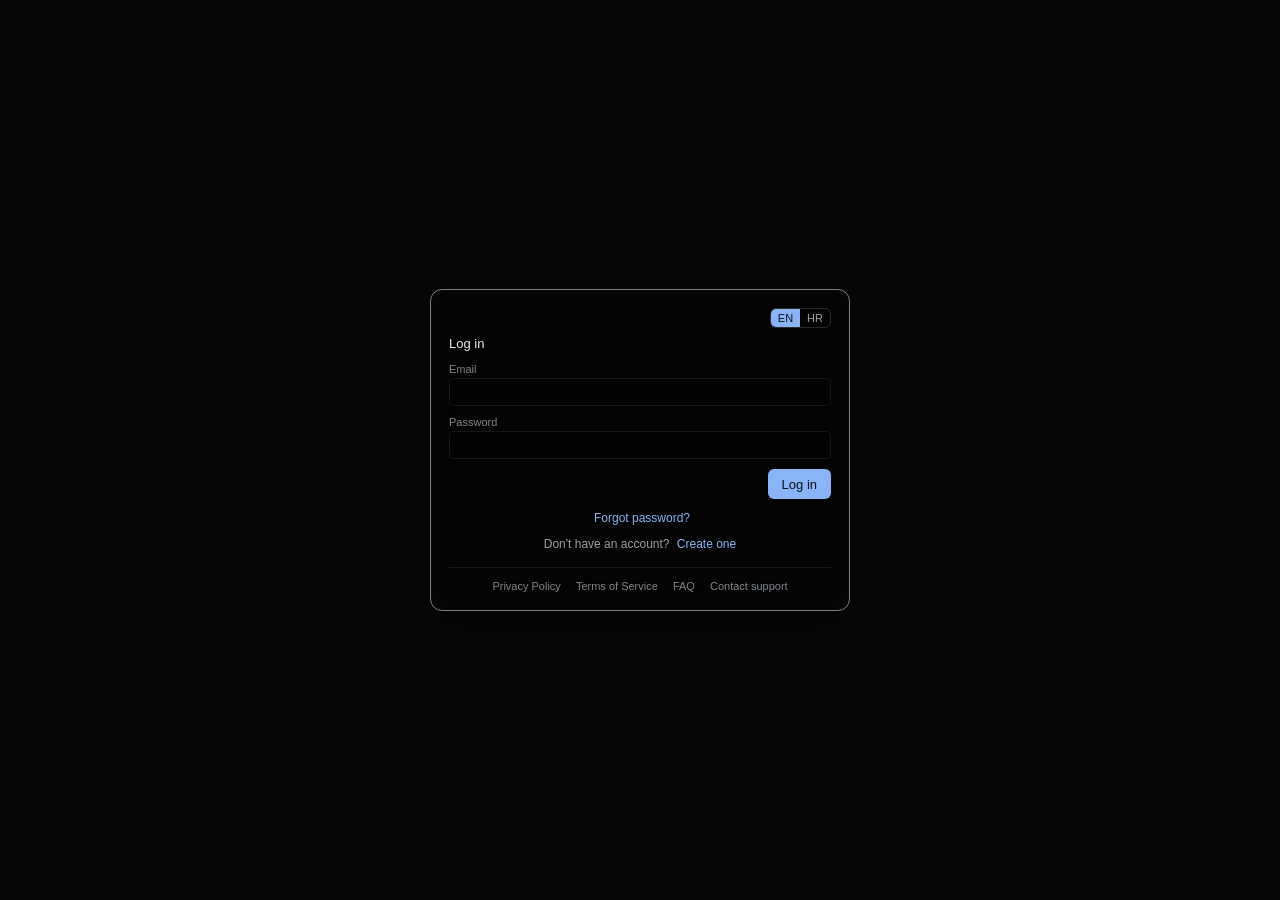
==== commit a96aa6bd: "App page gets the mobile viewport tag; touch screens get 16px fields index.html was the only page wi" ====
--- a/index.html
+++ b/index.html
@@ -2,6 +2,7 @@
 <html>
 <head>
 <meta charset="utf-8">
+<meta name="viewport" content="width=device-width, initial-scale=1">
 <title>To-Do List</title>
 <link rel="icon" href="favicon.ico" sizes="48x48">
 <link rel="icon" href="favicon.svg" type="image/svg+xml">
@@ -147,6 +148,13 @@
 
       <div id="todo-section" class="todo-section hidden">
         <div class="todo-toolbar">
+          <!-- A running timer whose row isn't on screen (see
+               updateTodoTimerChip): click to scroll to it. -->
+          <button type="button" id="todo-timer-chip" class="todo-timer-chip hidden">
+            <span class="todo-timer-chip-bar"></span>
+            <span class="todo-timer-chip-name"></span>
+            <span class="todo-timer-chip-meta"></span>
+          </button>
           <div id="todo-month-nav" class="todo-month-nav">
             <button type="button" id="todo-month-prev" class="todo-month-nav-btn" title="Previous month" data-i18n-title="month.prev"></button>
             <span id="todo-month-label" class="todo-month-label"></span>
--- a/style.css
+++ b/style.css
@@ -25,6 +25,9 @@
   --success: #81c995;
   --passive: #bcaaa4;
   --border-hairline: rgba(255, 255, 255, 0.08);
+  /* Every modal's outer edge -- a plain gray line in the dark theme, where
+     the hairline was too faint to tell the modal from what's behind it. */
+  --modal-border: gray;
   --hover-tint: rgba(255, 255, 255, 0.06);
   --scrollbar-thumb: rgba(255, 255, 255, 0.18);
   --scrollbar-thumb-hover: rgba(255, 255, 255, 0.32);
@@ -52,6 +55,7 @@
   --success: #188038;
   --passive: #8d6e63; /* the dark theme's taupe (#bcaaa4) is too light to read against a light page */
   --border-hairline: rgba(0, 0, 0, 0.12);
+  --modal-border: var(--border-hairline); /* no pronounced edge needed on a light page */
   --hover-tint: rgba(0, 0, 0, 0.05);
   --scrollbar-thumb: rgba(0, 0, 0, 0.18);
   --scrollbar-thumb-hover: rgba(0, 0, 0, 0.32);
@@ -257,6 +261,29 @@
   color: var(--text-muted);
 }
 
+/* The current time (see positionAgendaNowLine): from the hour labels' gutter
+   across the tracks, a dot at its start, above every block (a dragged one
+   included) but never in the way of a click. */
+.agenda-now-line {
+  position: absolute;
+  left: 30px;
+  right: 0;
+  height: 0;
+  border-top: 2px solid var(--danger);
+  z-index: 3;
+  pointer-events: none;
+}
+.agenda-now-line::before {
+  content: '';
+  position: absolute;
+  left: -4px;
+  top: -5px;
+  width: 8px;
+  height: 8px;
+  border-radius: 50%;
+  background: var(--danger);
+}
+
 /* Everything actually representing a task (bands/blocks) lives in here, not
    directly in .agenda-timeline -- inset from the left by the hour label's
    own gutter (see .agenda-hour-label) so labels stay legible instead of
@@ -1048,6 +1075,53 @@
   display: flex;
   align-items: center;
   gap: 2px;
+}
+
+/* A running timer whose row is out of view (see updateTodoTimerChip): the
+   rest of the toolbar's width, left of the month and view controls, its row's
+   name and timer on one line over the same progress bar. On narrow screens it
+   gets a line of its own, below them (see the max-width: 1000px query). */
+.todo-timer-chip {
+  position: relative;
+  flex: 1;
+  min-width: 0;
+  height: 26px;
+  display: flex;
+  align-items: center;
+  gap: 8px;
+  padding: 0 10px;
+  overflow: hidden;
+  border: 1px solid var(--border-hairline);
+  border-radius: 8px;
+  background: var(--glass-pill-bg);
+  font: inherit;
+  text-align: left;
+  cursor: pointer;
+}
+.todo-timer-chip-bar {
+  position: absolute;
+  top: 0;
+  bottom: 0;
+  left: 0;
+  background: rgba(57, 200, 20, 0.5);
+}
+.todo-timer-chip-name {
+  position: relative;
+  min-width: 0;
+  font-size: 13px;
+  color: var(--text-primary);
+  white-space: nowrap;
+  overflow: hidden;
+  text-overflow: ellipsis;
+  text-shadow: var(--glass-text-shadow);
+}
+.todo-timer-chip-meta {
+  position: relative;
+  flex: none;
+  font-size: 10px;
+  color: var(--text-muted);
+  white-space: nowrap;
+  text-shadow: var(--glass-text-shadow);
 }
 
 /* Same opaque pill tone as .todo-view-toggle's own track (not a near-
@@ -2027,6 +2101,13 @@
   align-items: center;
   justify-content: center;
 }
+/* Holds the eye's place on a row that can't be focused, so every row is
+   the same height (see buildTodoItemRow). */
+.todo-work-on-placeholder {
+  box-sizing: border-box;
+  visibility: hidden;
+  pointer-events: none;
+}
 
 .menu-item {
   display: flex;
@@ -2159,7 +2240,7 @@
   background: rgba(0, 0, 0, 0);
   backdrop-filter: blur(20px) saturate(160%) brightness(55%);
   -webkit-backdrop-filter: blur(20px) saturate(160%) brightness(55%);
-  border: 1px solid var(--border-hairline);
+  border: 1px solid var(--modal-border);
   border-radius: 12px;
   padding: 18px;
   width: 420px;
@@ -2906,6 +2987,18 @@
    underneath (app-main's own narrow-overlay-open rule below) is hidden
    outright rather than left sitting there under the drawer's own
    translucent background. */
+/* Touch screens: iOS Safari zooms the page in on focusing a text field whose
+   text is under 16px (and doesn't zoom back out) -- so fields get 16px
+   there, and a little more height to match. Desktop keeps its smaller ones. */
+@media (pointer: coarse) {
+  input:not([type="checkbox"]):not([type="radio"]):not([type="range"]),
+  textarea,
+  select {
+    font-size: 16px;
+  }
+  .modal-input { height: 34px; }
+}
+
 @media (max-width: 1000px) {
   .todo-column { flex: 1; }
   .side-panel {
@@ -2924,6 +3017,12 @@
      above in the file) -- needs to match its specificity to actually win. */
   .agenda-toggle-btn,
   .modal-close-btn.agenda-close-btn { display: flex; }
+  /* The running timer's own line, below the month and view controls. */
+  .todo-toolbar { flex-wrap: wrap; }
+  .todo-timer-chip {
+    order: 1;
+    flex-basis: 100%;
+  }
 }
 
 @media (max-width: 640px) {
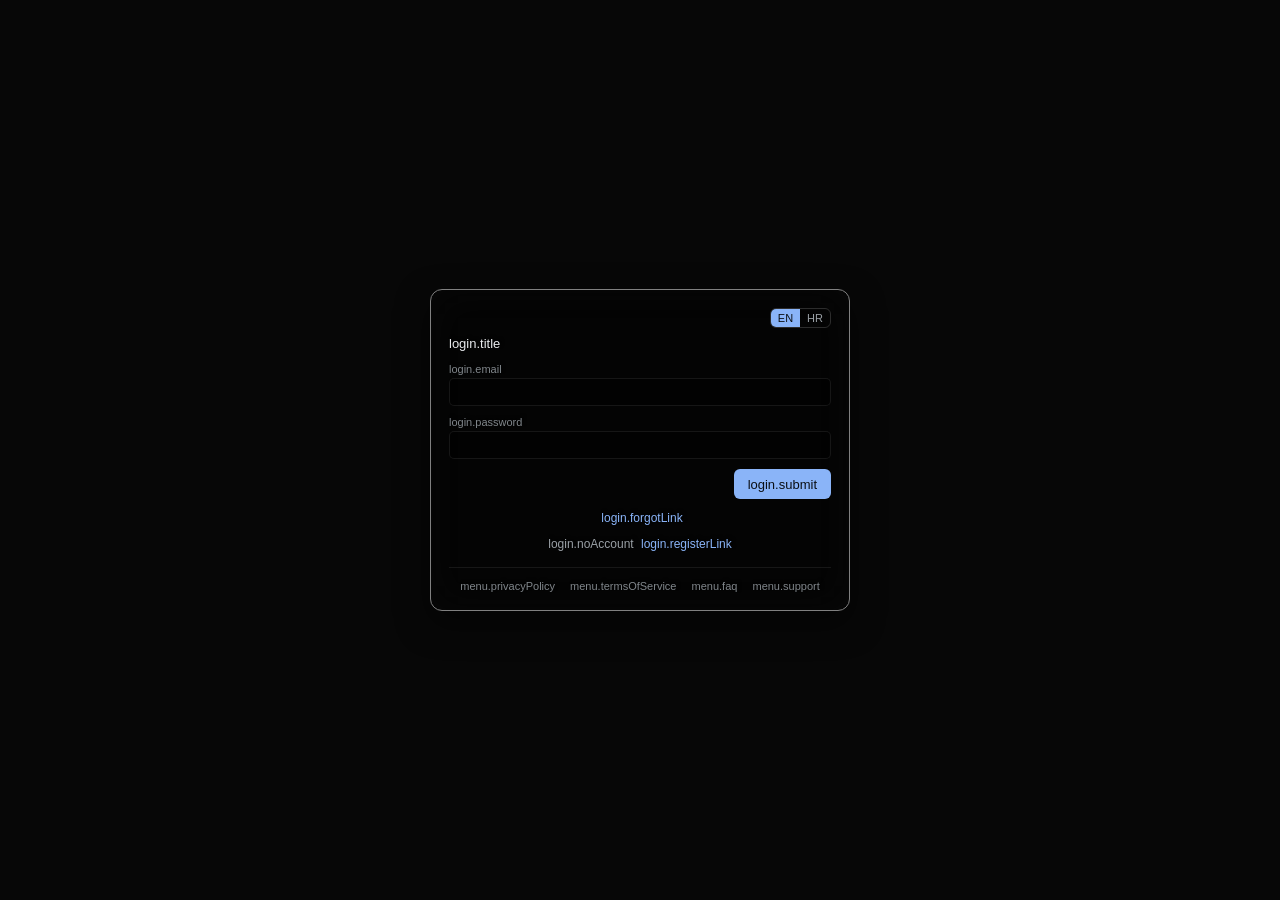
==== commit da77602c: "Interface texts and languages come from the backend No texts built in any more: i18n.js fetches each" ====
--- a/index.html
+++ b/index.html
@@ -112,7 +112,14 @@
   <main id="app-main" class="hidden">
     <div class="todo-column">
       <div class="app-header">
-        <h1 id="app-title">To-Do List</h1>
+        <!-- What the list shows and for which day (see renderAppTitle): the
+             highlighted day's name, plus its "+" (a task due that day) and
+             "Today" (when it isn't today) -- in place of per-day headers. -->
+        <div class="app-title-row">
+          <h1 id="app-title"><span class="app-title-view">To-Do List</span> <span class="app-title-date"></span></h1>
+          <button type="button" id="app-title-add" class="todo-day-add-btn hidden">+</button>
+          <button type="button" id="app-title-today" class="menu-btn-small todo-day-today-btn hidden" data-i18n="todo.backToToday">Today</button>
+        </div>
         <div class="app-header-actions">
           <a id="app-header-subscribe-btn" class="app-header-subscribe-btn hidden" href="landing.html#pricing" data-i18n="subscribe.headerCta">Subscribe</a>
           <div class="user-menu">
@@ -185,10 +192,12 @@
              is an explicit action (agenda-toggle-btn above), so closing it
              needs to be one too, rather than relying on deselecting a task
              that was never selected to begin with. -->
-        <button type="button" id="agenda-close-btn" class="modal-close-btn agenda-close-btn" title="Close" data-i18n-title="common.close">
-          <svg viewBox="0 0 24 24" width="14" height="14"><path fill="currentColor" d="M5 5l14 14M19 5L5 19" stroke="currentColor" stroke-width="2" stroke-linecap="round"/></svg>
-        </button>
-        <div class="side-panel-section-heading" data-i18n="sidePanel.agendaHeading">Today's agenda</div>
+        <div class="agenda-header">
+          <div class="side-panel-section-heading" data-i18n="sidePanel.agendaHeading">Today's agenda</div>
+          <button type="button" id="agenda-close-btn" class="side-panel-close-btn agenda-close-btn" title="Close" data-i18n-title="common.close">
+            <svg viewBox="0 0 24 24" width="14" height="14"><path fill="currentColor" d="M5 5l14 14M19 5L5 19" stroke="currentColor" stroke-width="2" stroke-linecap="round"/></svg>
+          </button>
+        </div>
         <div id="agenda-all-day" class="agenda-all-day"></div>
         <div id="agenda-empty" class="todo-manage-empty hidden" data-i18n="sidePanel.agendaEmpty">No tasks today.</div>
         <div id="agenda-timeline-wrap" class="agenda-timeline-wrap">
@@ -206,7 +215,6 @@
               <button type="button" class="side-panel-scope-opt" data-scope="task" title="This task, every occurrence" data-i18n="sidePanel.task" data-i18n-title="sidePanel.taskTitle">Task</button>
               <button type="button" class="side-panel-scope-opt" data-scope="series" title="Every task in this series" data-i18n="sidePanel.series" data-i18n-title="sidePanel.seriesTitle">Series</button>
             </div>
-            <button id="side-panel-edit-toggle-btn" class="menu-btn-small"></button>
           </div>
           <!-- Deselects the task, bringing the agenda back (and, on narrow
                screens, closing the full-screen drawer this panel is there). -->
@@ -219,7 +227,11 @@
         <div id="side-panel-occurrence-actions" class="side-panel-occurrence-actions hidden"></div>
         <textarea id="side-panel-comment-input" class="modal-input side-panel-comment-input" placeholder="Add a note about this task&hellip;" data-i18n-placeholder="sidePanel.commentPlaceholder"></textarea>
         <button id="side-panel-comment-add" class="menu-btn-small">Add note</button>
-        <div class="side-panel-section-heading" data-i18n="sidePanel.notes">Notes</div>
+        <div class="side-panel-section-heading side-panel-notes-heading">
+          <span data-i18n="sidePanel.notes">Notes</span>
+          <!-- Shows each note's edit/delete buttons (see sidePanelEditMode). -->
+          <button type="button" id="side-panel-edit-toggle-btn" class="side-panel-edit-notes-btn" title="Edit notes" data-i18n-title="sidePanel.editNotes"><svg viewBox="0 0 24 24" width="12" height="12"><path fill="currentColor" d="M3 17.25V21h3.75L17.81 9.94l-3.75-3.75L3 17.25zM20.71 7.04c.39-.39.39-1.02 0-1.41l-2.34-2.34a.9959.9959 0 0 0-1.41 0l-1.83 1.83 3.75 3.75 1.83-1.83z"/></svg></button>
+        </div>
         <div id="side-panel-comments" class="side-panel-comments"></div>
         <div class="side-panel-section-heading" data-i18n="sidePanel.activity">Activity</div>
         <div id="side-panel-log" class="side-panel-log"></div>
@@ -278,6 +290,9 @@
           </div>
         </div>
         <div class="todo-manage-right">
+          <!-- Narrow screens only (see style.css): back to the series list,
+               which the series pane replaces there. -->
+          <button type="button" id="series-edit-back" class="menu-btn-small series-edit-back" data-i18n="manage.backToList">‹ Back</button>
           <div id="series-edit-empty" class="todo-manage-empty" data-i18n="manage.selectSeries">Select a series on the left to edit it.</div>
           <div id="series-edit-panel" class="hidden">
             <div class="series-edit-name-row">
@@ -548,6 +563,7 @@
   <script src="version.js"></script>
   <script src="sharedInputBehavior.js"></script>
   <script src="dates.js"></script>
+  <script src="i18n.js"></script>
   <script src="auth.js"></script>
   <script src="anchor-prices.js"></script>
   <script src="app.js"></script>
--- a/style.css
+++ b/style.css
@@ -159,7 +159,7 @@
   text-shadow: var(--glass-text-shadow);
 }
 /* Light theme flips the brightness direction on every glass panel below
-   (this one, .todo-day-header, .modal) the same way the .todo-item matrix
+   (this one, .modal) the same way the .todo-item matrix
    does: dark theme darkens whatever's behind the blur into a dark slab
    (brightness < 100%), light theme lightens it into a light slab instead
    (brightness > 100%) so the panel still reads as a legible surface either
@@ -174,7 +174,6 @@
    app.js). Same flex-column shape as .side-panel-content, just with its own
    children instead. */
 .side-panel-empty {
-  position: relative; /* positioning context for #agenda-close-btn (narrow screens only) */
   display: flex;
   flex-direction: column;
   flex: 1;
@@ -184,13 +183,24 @@
 /* Hidden except on narrow screens (see the max-width: 1000px query below),
    where the side panel itself is a toggleable drawer rather than a
    permanent column -- these are its only open/close controls there.
-   .modal-close-btn.agenda-close-btn (not just .agenda-close-btn) so this
-   wins on specificity over .modal-close-btn's own display: flex, regardless
-   of which happens to come first in the file. */
+   .side-panel-close-btn.agenda-close-btn (not just .agenda-close-btn) so
+   this wins on specificity over .side-panel-close-btn's own display: flex,
+   regardless of which happens to come first in the file. */
 .agenda-toggle-btn,
-.modal-close-btn.agenda-close-btn {
+.side-panel-close-btn.agenda-close-btn {
   display: none;
 }
+
+/* The agenda's heading, with its close button (the same one the task
+   details have, .side-panel-close-btn) at the right end of the row. */
+.agenda-header {
+  flex: none;
+  display: flex;
+  align-items: center;
+  gap: 8px;
+  margin: 4px 0 6px;
+}
+.agenda-header .side-panel-section-heading { margin: 0; }
 
 .agenda-all-day {
   display: flex;
@@ -220,6 +230,9 @@
   flex: 1;
   min-height: 0;
   overflow-y: auto;
+  /* One finger scrolls; two pinch-zoom the agenda itself (see zoomAgenda),
+     not the page. */
+  touch-action: pan-y;
   scrollbar-width: thin; /* Firefox */
   scrollbar-color: var(--scrollbar-thumb) transparent;
 }
@@ -237,7 +250,7 @@
    container. */
 .agenda-timeline {
   position: relative;
-  height: 1056px;
+  height: 1056px; /* 24 hours at the default zoom -- set by renderTodayAgenda */
 }
 
 .agenda-hour-line {
@@ -260,6 +273,9 @@
   font-size: 9px;
   color: var(--text-muted);
 }
+/* Half- and quarter-hour lines, when zoomed in far enough for them. */
+.agenda-hour-line.minor { border-top-style: dashed; opacity: 0.6; }
+.agenda-hour-line.minor .agenda-hour-label { font-size: 8px; }
 
 /* The current time (see positionAgendaNowLine): from the hour labels' gutter
    across the tracks, a dot at its start, above every block (a dragged one
@@ -335,6 +351,24 @@
    un-draggable one keeps the plain default cursor rather than promising an
    interaction it'll silently ignore. */
 .agenda-block.draggable { cursor: grab; }
+/* A focus/timer session where it ran (see buildAgendaSessionBlock): an
+   outlined, lighter frame, as thin as it was short -- not draggable; its
+   clock icon (timed sessions) may stick out of a frame too thin for it. */
+.agenda-block.measured {
+  min-height: 0;
+  box-sizing: border-box;
+  border: 1px solid;
+  overflow: visible;
+}
+.agenda-block.measured .agenda-block-name { overflow: hidden; max-height: 100%; color: var(--text-primary); }
+.agenda-block.measured.live { border-style: dashed; }
+.agenda-session-clock {
+  position: absolute;
+  top: 2px;
+  right: 2px;
+  display: flex;
+  color: var(--text-primary);
+}
 .agenda-block.dragging {
   cursor: grabbing;
   z-index: 2;
@@ -392,8 +426,32 @@
   gap: 6px;
 }
 
+/* "Notes", and the round pen button next to it that shows every note's
+   edit/delete buttons (lit up while it does). */
+.side-panel-notes-heading {
+  display: flex;
+  align-items: center;
+  gap: 6px;
+}
+.side-panel-edit-notes-btn {
+  width: 22px;
+  height: 22px;
+  flex: none;
+  display: flex;
+  align-items: center;
+  justify-content: center;
+  padding: 0;
+  border: 1px solid var(--border-hairline);
+  border-radius: 50%;
+  background: var(--glass-pill-bg);
+  color: var(--text-label);
+  cursor: pointer;
+  transition: background 0.15s, color 0.15s;
+}
+.side-panel-edit-notes-btn:hover { color: var(--text-primary); }
 #side-panel-edit-toggle-btn.active {
   background: var(--accent);
+  border-color: var(--accent);
   color: var(--accent-on);
 }
 
@@ -664,6 +722,19 @@
 }
 .save-status-banner .menu-btn-small { flex: none; }
 
+.app-title-row {
+  display: flex;
+  align-items: center;
+  gap: 6px;
+  min-width: 0;
+}
+.app-title-row .todo-day-add-btn { width: 26px; height: 26px; font-size: 18px; }
+.app-title-row .todo-day-today-btn {
+  height: 22px;
+  padding: 0 8px;
+  font-size: 11px;
+  line-height: 1;
+}
 .app-header h1 {
   font-size: 20px;
   font-weight: 700;
@@ -1162,10 +1233,9 @@
 .agenda-toggle-btn:hover { background: rgba(255, 255, 255, 0.14); color: var(--text-primary); }
 
 /* Same round icon-button look as .agenda-toggle-btn, at the right end of
-   .side-panel-header's row (not position: absolute like
-   .modal-close-btn/#agenda-close-btn -- there's already a natural flex row
-   here to join instead of overlaying). Always shown: deselecting the task
-   brings the agenda back. */
+   .side-panel-header's row -- and of .agenda-header's, as #agenda-close-btn
+   (narrow screens only, see above). Always shown in the task details:
+   deselecting the task brings the agenda back. */
 .side-panel-close-btn {
   display: flex;
   margin-left: auto;
@@ -1293,90 +1363,22 @@
    6px sliver anyway). */
 #todo-viewport:hover::-webkit-scrollbar { width: 10px; }
 
-/* Same small glass-card look as .todo-item (see its own comment for the
-   background/backdrop-filter/box-shadow reasoning) -- just shaped as a long,
-   narrow bar (100% wide, tall enough for one line of text) instead of a
-   whole row. No masking/fade tricks here: this panel is opaque-looking
-   enough on its own (same as every .todo-item already is) that the
-   highlighted day's sticky header (see .todo-day below) simply covers
-   whatever scrolls behind it just by being drawn there. */
-.todo-day-header {
-  display: flex;
-  align-items: center;
-  gap: 4px;
-  font-size: 15px;
-  font-weight: 700;
-  color: var(--text-heading);
-  padding: 6px 8px;
-  margin-bottom: 4px;
-  border-radius: 8px;
-  overflow: hidden; /* clips the glass background to this bar's own rounded corners */
-  background: rgba(0, 0, 0, 0);
-  backdrop-filter: blur(4px) saturate(150%) brightness(120%);
-  -webkit-backdrop-filter: blur(4px) saturate(150%) brightness(120%);
-  box-shadow:
-    inset 0 0px 0 rgba(255, 255, 255, 0.14),
-    inset 2px 0 0 var(--border-hairline),
-    inset 0 -2px 0 rgba(0, 0, 0, 0.3),
-    inset -2px 0 0 rgba(0, 0, 0, 0.2);
-  /* Same text-shadow as .todo-item-text -- see its own comment. */
-  text-shadow: var(--glass-text-shadow);
-}
-/* Same brightness-direction flip as .side-panel/.modal -- see .side-panel's
-   own comment. */
-:root[data-theme="light"] .todo-day-header {
-  backdrop-filter: blur(4px) saturate(150%) brightness(88%);
-  -webkit-backdrop-filter: blur(4px) saturate(150%) brightness(88%);
-}
-
-/* One day of the list (see renderTodo). Only the highlighted day shows its
-   header -- sticky within its own day, so it stays at the top while that
-   day is on screen; every other day's header is invisible but keeps its
-   space, so the list doesn't shift as the highlight moves. Those days get a
-   floating name panel instead, kept at the middle of whatever part of the
-   day is visible (see updateTodoDayHighlight). */
+/* One day of the list (see renderTodo). The highlighted day is named by
+   the page title (see renderAppTitle); days are separated by a plain line. */
 .todo-day {
   position: relative;
 }
-/* Fading in/out as the highlight moves -- a bit slower than the app's usual
-   0.15 s transitions, so the hand-over reads as one calm change. */
-.todo-day .todo-day-header {
-  transition: opacity 0.4s ease, visibility 0s linear 0s;
-}
-.todo-day:not(.highlighted) .todo-day-header {
-  opacity: 0;
-  visibility: hidden;
-  transition: opacity 0.4s ease, visibility 0s linear 0.4s;
-}
-/* In the light theme the header's glass (a brightening/darkening
-   backdrop-filter) wouldn't fade with the opacity above -- it snaps on/off
-   instead -- so it gets a plain translucent white instead, like the rows'
-   (see below). */
-:root[data-theme="light"] .todo-day .todo-day-header {
-  backdrop-filter: none !important;
-  -webkit-backdrop-filter: none !important;
-  background-color: rgba(255, 255, 255, 0.6) !important;
-}
-.todo-day.highlighted .todo-day-header {
-  position: sticky;
-  top: 0;
-  z-index: 2;
-}
-/* As tall as the "+" button next to it (a plain .menu-btn-small is 28px),
-   so a header is the same height with or without it. */
-.todo-day-header .todo-day-today-btn {
-  margin-left: auto;
-  height: 20px;
-  padding: 0 8px;
-  font-size: 11px;
-  line-height: 1;
-}
-
+.todo-day-divider {
+  height: 1px;
+  margin: 8px 4px 10px;
+  background: var(--border-hairline);
+}
+.todo-day:first-child .todo-day-divider { visibility: hidden; margin-top: 0; }
 /* A day that isn't highlighted fades with distance from the reading point
    (opacity, see updateTodoDayHighlight) -- and any opacity below 1 makes
    the element a backdrop root, cutting a backdrop-filter inside it off from
    whatever's behind the list: its glass look would snap instead of fading.
-   So these days' rows (and their name panel, below) trade the glass for a
+   So these days' rows trade the glass for a
    plain dark background, which fades smoothly. Focused keeps its blue tint
    and dismissed its hatching -- neither depends on the backdrop. */
 .todo-day:not(.highlighted) .todo-item {
@@ -1396,64 +1398,9 @@
   background-color: rgba(210, 210, 210, 0.55) !important;
 }
 
-/* Centered on the day; clicks pass through to the tasks underneath. The
-   outer box is placed and faded with distance by updateTodoDayHighlight
-   (inline top/opacity, no transition -- it has to keep up with the
-   scroll); the card inside fades in/out (with a slight zoom) as the day
-   stops/starts being the highlighted one, as slowly as the header. A solid
-   dark card rather than glass, so it can fade with its day (see above). */
-.todo-day-panel {
-  position: absolute;
-  left: 50%;
-  transform: translate(-50%, -50%);
-  z-index: 1;
-  pointer-events: none;
-}
-.todo-day-panel-card {
-  transition: opacity 0.4s ease, transform 0.4s ease;
-  padding: 4px 10px;
-  border-radius: 7px;
-  text-align: center;
-  font-size: 12px;
-  font-weight: 700;
-  line-height: 1.3;
-  color: var(--text-heading);
-  text-shadow: var(--glass-text-shadow);
-  background: rgba(0, 0, 0, 0.55);
-  box-shadow: 0 2px 10px rgba(0, 0, 0, 0.35);
-}
-:root[data-theme="light"] .todo-day-panel-card {
-  background: rgba(255, 255, 255, 0.5);
-}
-.todo-day.highlighted .todo-day-panel-card {
-  opacity: 0;
-  transform: scale(0.92);
-}
-.todo-day-panel.panel-out { visibility: hidden; } /* still measurable, see updateTodoDayHighlight */
-
 /* Empty space after the last day (sized by sizeTodoListSpacers), so even a
    short last day can be scrolled up into the highlight band. */
 .todo-list-spacer { flex: none; }
-
-/* Dims only the label text, not the header element itself -- opacity on the
-   whole element would also fade its background, so a dimmed ("not today")
-   header handing off to the next one mid-scroll would look like a lighter,
-   less-opaque box than a same-day header's own hand-off, instead of every
-   hand-off looking identical regardless of which two days are involved. */
-.todo-day-header.not-today > span { opacity: 0.6; }
-
-.todo-day-header.not-today {
-  background-color: transparent;
-  backdrop-filter: blur(4px) saturate(50%) brightness(75%);
-  -webkit-backdrop-filter: blur(4px) saturate(50%) brightness(75%);
-}
-/* Inverted direction, like .todo-day-header's own light override above: a
-   dimmed/muted header should wash out toward the light page instead of
-   darkening further. */
-:root[data-theme="light"] .todo-day-header.not-today {
-  backdrop-filter: blur(4px) saturate(50%) brightness(108%);
-  -webkit-backdrop-filter: blur(4px) saturate(50%) brightness(108%);
-}
 
 .todo-day-add-btn {
   flex: none;
@@ -2274,15 +2221,24 @@
    cursor behavior. */
 main,
 .modal {
+  -webkit-user-select: none; /* iOS WebKit (Safari, and Firefox there) still needs the prefix */
   user-select: none;
   cursor: default;
 }
+/* iOS's long-press callout (copy/look up/share) -- a long press opens the
+   row's own context menu instead (see attachLongPress). */
+main {
+  -webkit-touch-callout: none;
+}
 .modal a,
 .todo-manage-item {
   cursor: pointer;
 }
+main input:not([type="checkbox"]):not([type="range"]),
+main textarea,
 .modal input:not([type="checkbox"]):not([type="range"]),
 .modal textarea {
+  -webkit-user-select: text; /* without it, iOS won't let you type in a field under a user-select: none */
   user-select: text;
   cursor: text;
 }
@@ -2358,6 +2314,9 @@
    without opening it. */
 .series-row-mixed { color: var(--success); }
 .series-row[draggable="true"] { cursor: grab; }
+
+/* Narrow screens only (see the max-width: 700px query below). */
+.series-edit-back { display: none; margin-bottom: 10px; }
 
 .todo-manage-right {
   flex: 1;
@@ -2987,16 +2946,91 @@
    underneath (app-main's own narrow-overlay-open rule below) is hidden
    outright rather than left sitting there under the drawer's own
    translucent background. */
-/* Touch screens: iOS Safari zooms the page in on focusing a text field whose
-   text is under 16px (and doesn't zoom back out) -- so fields get 16px
-   there, and a little more height to match. Desktop keeps its smaller ones. */
-@media (pointer: coarse) {
+/* Phones: every modal fits the screen, a margin to spare (they're fixed
+   widths otherwise -- 420px, Manage Tasks 640px). Manage Tasks shows one
+   pane at a time there: the series list, or -- once a series is picked --
+   that series in its place, with a back button (see renderSeriesEditorPane,
+   .series-open). */
+@media (max-width: 700px) {
+  /* Small enough for the day's name to fit its own line (see
+     .app-title-date) next to the header's buttons. */
+  .app-header h1 { font-size: 16px; }
+  .modal,
+  .todo-manage-modal {
+    width: calc(100vw - 24px);
+    box-sizing: border-box;
+  }
+  .todo-manage-panes { flex-direction: column; }
+  .todo-manage-left { width: auto; }
+  .todo-manage-right {
+    border-left: none;
+    padding-left: 0;
+  }
+  #todo-manage-months { max-height: none; }
+  .todo-manage-modal:not(.series-open) .todo-manage-right { display: none; }
+  .todo-manage-modal.series-open .todo-manage-left { display: none; }
+  .series-edit-back { display: inline-flex; }
+}
+
+/* Phones and touch screens: everything tapped is finger-sized -- about
+   36px or more across (a row's checkbox a bit less, its whole row taps
+   too) -- and fields get 16px text: iOS Safari (and Chrome on Android)
+   zoom the page in on focusing a field whose text is smaller, and don't
+   zoom back out. Not just (pointer: coarse): some phone browsers don't
+   report it, so a phone-width window gets the same. Desktop keeps its
+   smaller controls. */
+@media (pointer: coarse), (max-width: 700px) {
+  /* .modal-input too: its own 12px would otherwise beat plain textarea
+     and select on specificity. */
   input:not([type="checkbox"]):not([type="radio"]):not([type="range"]),
   textarea,
-  select {
+  select,
+  .modal-input {
     font-size: 16px;
   }
-  .modal-input { height: 34px; }
+  .modal-input { height: 40px; }
+  .modal-textarea { height: 64px; }
+  .modal-field label { font-size: 13px; }
+  /* .modal-field's too (its label rule would make them block, the box
+     above its text). */
+  .modal-field .modal-checkbox-row,
+  .modal-checkbox-row { display: flex; align-items: center; gap: 10px; padding: 6px 0; font-size: 14px; }
+  .modal-checkbox-row input { flex: none; }
+  /* Room for a flag's long explanation at this size (a long list still
+     scrolls). */
+  .modal-checkboxes { max-height: 240px; }
+  .modal-checkbox-row input { width: 20px; height: 20px; margin: 0; }
+  .modal-actions button { height: 40px; padding: 0 18px; font-size: 14px; }
+  .modal-close-btn { width: 36px; height: 36px; }
+
+  .todo-item input[type="checkbox"] { margin-top: 0; width: 24px; height: 24px; }
+  .todo-item input[type="checkbox"].todo-checkbox-failed::after { font-size: 16px; }
+  .todo-focus-btn { width: 36px; height: 36px; }
+  .todo-focus-btn svg { width: 18px; height: 18px; }
+
+  .user-avatar-btn { width: 42px; height: 42px; font-size: 15px; }
+  .todo-month-nav-btn,
+  .agenda-toggle-btn,
+  .side-panel-close-btn { width: 36px; height: 36px; }
+  .todo-month-nav-btn svg,
+  .agenda-toggle-btn svg,
+  .side-panel-close-btn svg { width: 18px; height: 18px; }
+  .todo-view-toggle-opt { width: 40px; height: 34px; }
+  .todo-view-toggle-opt svg { width: 18px; height: 18px; }
+  .app-title-row .todo-day-add-btn { width: 36px; height: 36px; font-size: 24px; }
+  .app-title-row .todo-day-today-btn { height: 32px; padding: 0 12px; font-size: 13px; }
+}
+
+/* ...and on a phone's width, the toolbar's month, view and agenda controls
+   still fit one line (down to a 360px screen): less side padding, tighter
+   gaps, a month label only as wide as its text. */
+@media (max-width: 700px) {
+  main { padding-left: 12px; padding-right: 12px; }
+  .todo-toolbar { gap: 6px; }
+  .todo-month-label { min-width: 0; padding: 0 4px; }
+  .todo-month-nav-btn,
+  .agenda-toggle-btn { width: 34px; height: 34px; }
+  .todo-view-toggle-opt { width: 34px; }
 }
 
 @media (max-width: 1000px) {
@@ -3013,10 +3047,13 @@
   }
   .side-panel.side-panel-narrow-visible { display: flex; }
   main.narrow-overlay-open .todo-column { display: none; }
-  /* .modal-close-btn.agenda-close-btn again (see the default-hidden rule,
-     above in the file) -- needs to match its specificity to actually win. */
+  /* .side-panel-close-btn.agenda-close-btn again (see the default-hidden
+     rule, above in the file) -- needs to match its specificity to actually
+     win. */
   .agenda-toggle-btn,
-  .modal-close-btn.agenda-close-btn { display: flex; }
+  .side-panel-close-btn.agenda-close-btn { display: flex; }
+  /* The title's day on a line of its own, under what the list shows. */
+  .app-title-date { display: block; }
   /* The running timer's own line, below the month and view controls. */
   .todo-toolbar { flex-wrap: wrap; }
   .todo-timer-chip {
